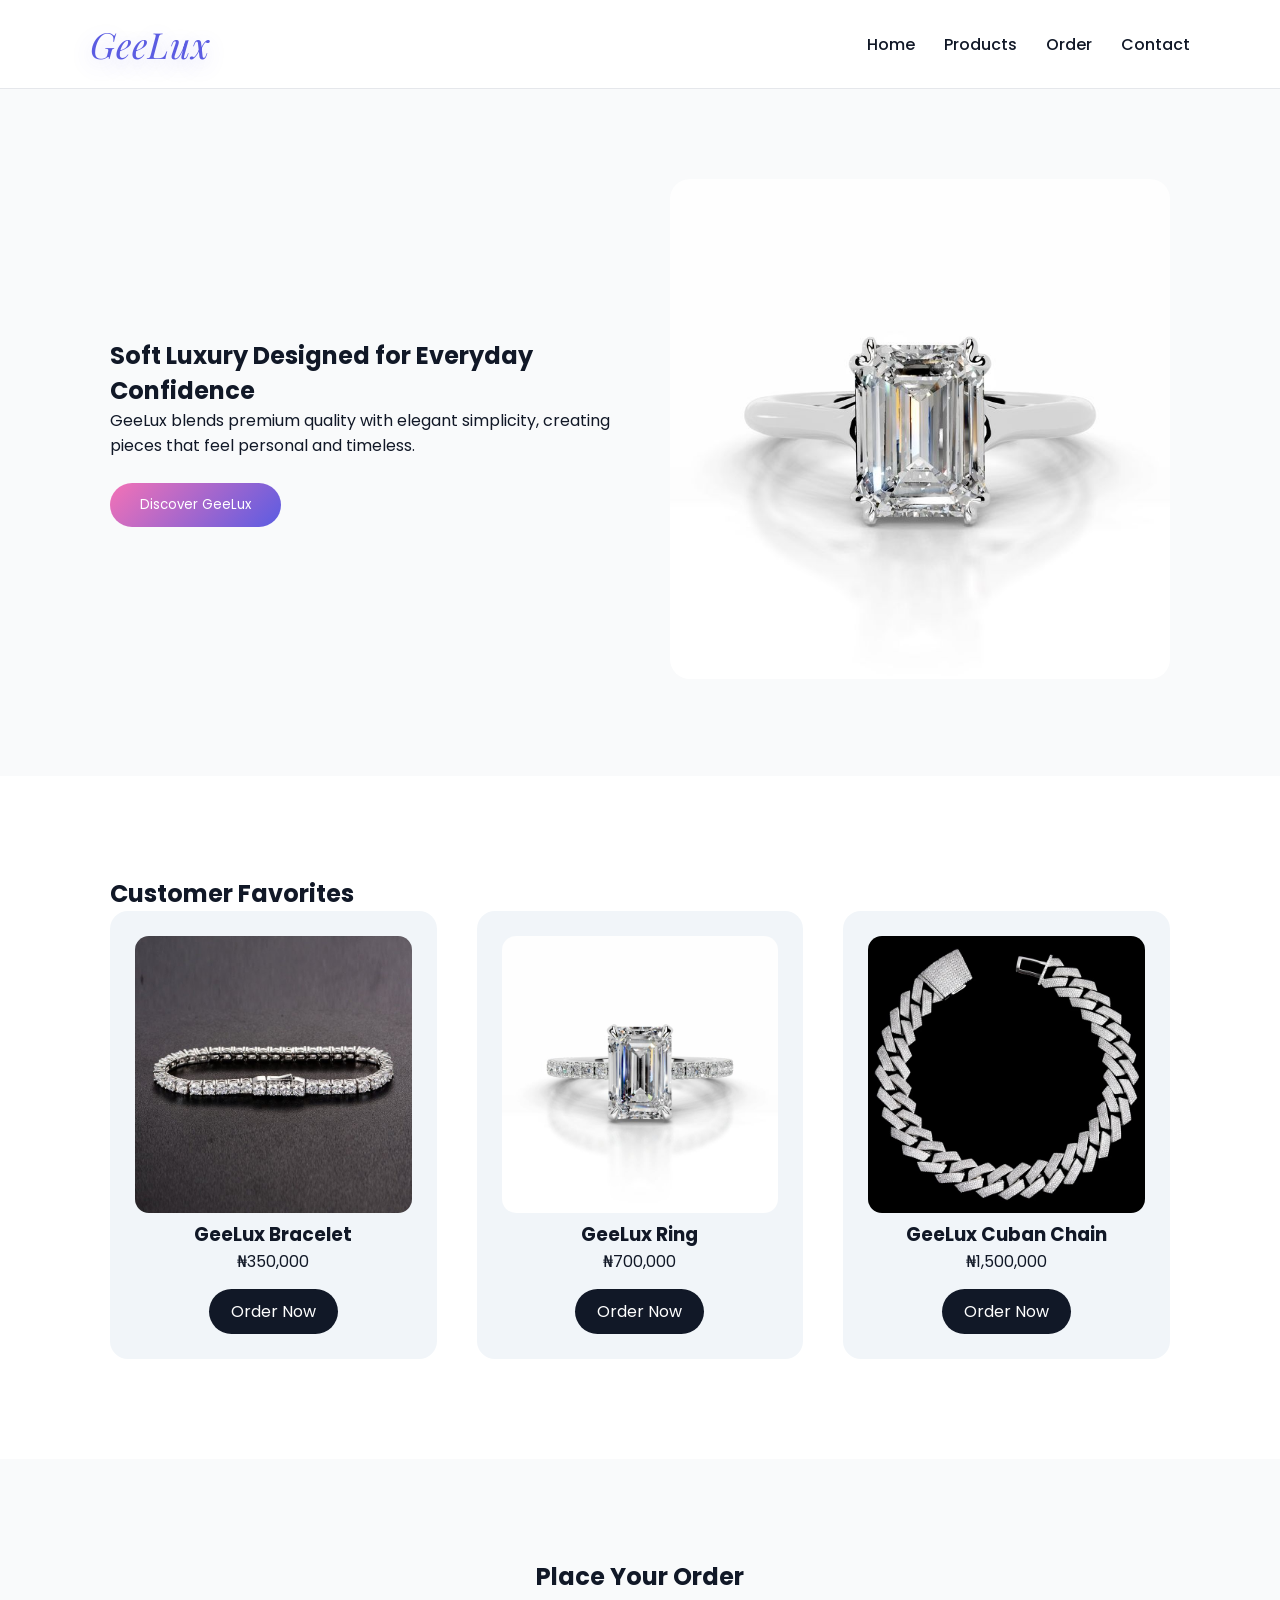
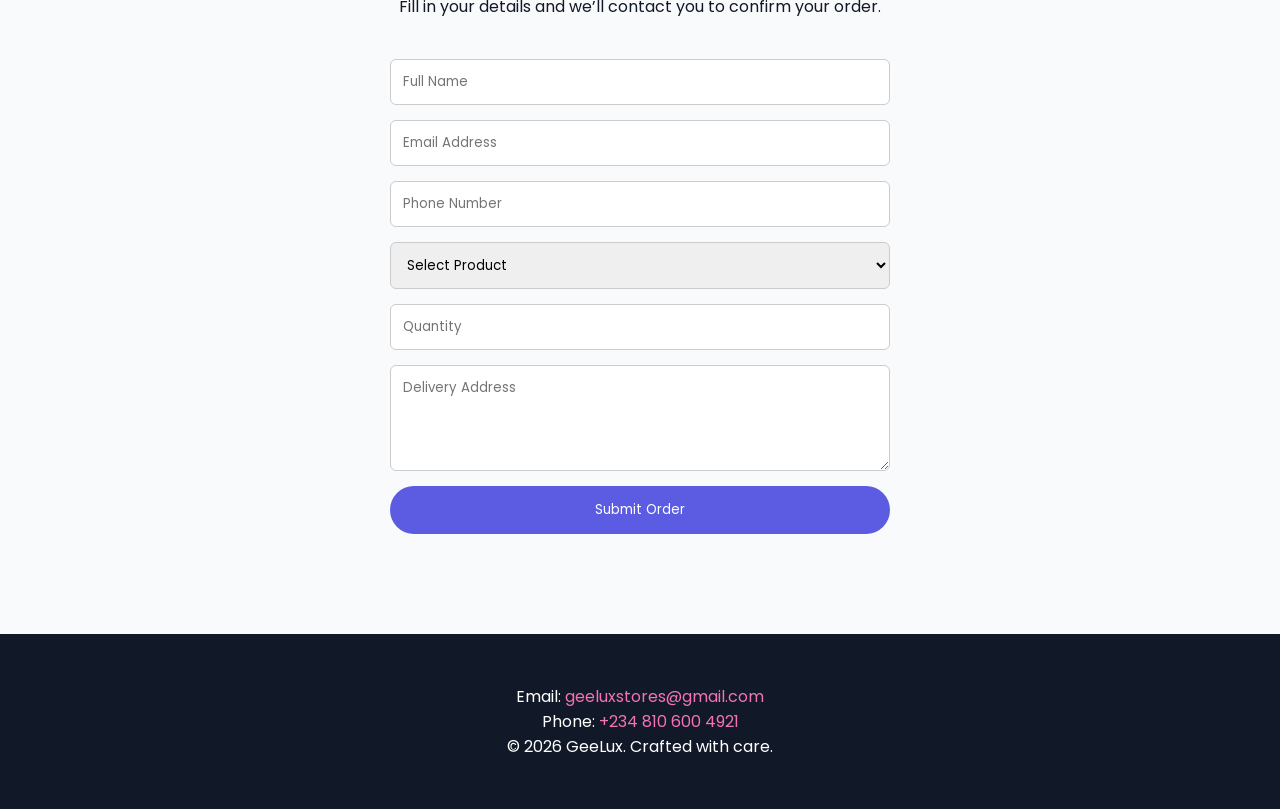
==== index.html @ fb41565d "Replace old AleLux project with updated GeeLux code" ====
<!DOCTYPE html>
<html lang="en">
<head>
    <meta charset="UTF-8">
    <title>GeeLux | Elevate Your Style</title>

    <!-- External CSS -->
    <link rel="stylesheet" href="style.css">

    <!-- Google Fonts -->
    <link href="https://fonts.googleapis.com/css2?family=Playfair+Display:ital@1&family=Poppins:wght@300;400;500;600&display=swap" rel="stylesheet">
</head>

<body>

<!-- HEADER -->
<header>
    <div class="container header-flex">
        <div class="logo">GeeLux</div>
        <nav>
            <a href="home.html">Home</a>
            <a href="product.html">Products</a>
            <a href="order.html">Order</a>
            <a href="contact.html">Contact</a>
        </nav>
    </div>
</header>

<!-- home SECTION -->
<section class="home" id="home">
    <div class="container home-grid">
        <div class="home-text">
            <h1>Soft Luxury Designed for Everyday Confidence</h1>
            <p>
                GeeLux blends premium quality with elegant simplicity,
                creating pieces that feel personal and timeless.
            </p>
            <button onclick="location.href='#products'">Discover GeeLux</button>
        </div>

        <div class="home-image">
            <img src="images/Ri.jpg" alt="GeeLux home Image">
        </div>
    </div>
</section>

<!-- PRODUCTS SECTION -->
<section class="products" id="products">
    <div class="container">
        <h2>Customer Favorites</h2>

        <div class="product-grid">

            <div class="card">
                <img src="images/Bracelet.jpg" alt="GeeLux Bracelet">
                <h3>GeeLux Bracelet</h3>
                <p class="price">₦350,000</p>
                <a href="#order" class="order-btn">Order Now</a>
            </div>

            <div class="card">
                <img src="images/Ring.jpg" alt="GeeLux Ring">
                <h3>GeeLux Ring</h3>
                <p class="price">₦700,000</p>
                <a href="#order" class="order-btn">Order Now</a>
            </div>

            <div class="card">
                <img src="images/Cuban Chain.jpg" alt="GeeLux Cuban Chain">
                <h3>GeeLux Cuban Chain</h3>
                <p class="price">₦1,500,000</p>
                <a href="#order" class="order-btn">Order Now</a>
            </div>

        </div>
    </div>
</section>

<!-- ORDER SECTION -->
<section class="order" id="order">
    <div class="container">
        <h2>Place Your Order</h2>
        <p>Fill in your details and we’ll contact you to confirm your order.</p>

        <form class="order-form">
            <input type="text" placeholder="Full Name" required>
            <input type="email" placeholder="Email Address" required>
            <input type="tel" placeholder="Phone Number" required>

            <select required>
                <option value="">Select Product</option>
                <option>GeeLux Bracelet – ₦350,000</option>
                <option>GeeLux Ring – ₦700,000</option>
                <option>GeeLux Cuban Chain – ₦1,500,000</option>
            </select>

            <input type="number" placeholder="Quantity" min="1" required>

            <textarea placeholder="Delivery Address" rows="4" required></textarea>

            <button type="submit">Submit Order</button>
        </form>
    </div>
</section>


<!-- FOOTER -->
<footer id="contact">
    <div class="container">
        <p>Email: <a href="mailto:geeluxstores@gmail.com">geeluxstores@gmail.com</a></p>
        <p>Phone: <a href="tel:+2348034377920">+234 810 600 4921</a></p>
        <p>&copy; 2026 GeeLux. Crafted with care.</p>
    </div>
</footer>

</body>
</html>
---- style.css ----
* {
    margin: 0;
    padding: 0;
    box-sizing: border-box;
    font-family: 'Poppins', sans-serif;
}

html {
    scroll-behavior: smooth;
}

body {
    background: #f9fafb;
    color: #111827;
}

/* CONTAINER */
.container {
    max-width: 1100px;
    margin: auto;
    padding: 0 20px;
}

/* HEADER */
header {
    background: #ffffff;
    border-bottom: 1px solid #e5e7eb;
    position: sticky;
    top: 0;
    z-index: 10;
}

.header-flex {
    display: flex;
    justify-content: space-between;
    align-items: center;
    padding: 20px 0;
}

/* LOGO */
.logo {
    font-family: 'Playfair Display', serif;
    font-style: italic;
    font-size: 36px;
    color: #5b5ce2;
    letter-spacing: 1px;
    text-shadow: 0 6px 20px rgba(91, 92, 226, 0.25);
    transition: transform 0.3s ease;
}

.logo:hover {
    transform: translateY(-2px);
}

/* NAV */
nav a {
    margin-left: 25px;
    text-decoration: none;
    color: #111827;
    font-weight: 500;
    position: relative;
    padding-bottom: 6px;
}

nav a::after {
    content: "";
    position: absolute;
    left: 0;
    bottom: 0;
    width: 0%;
    height: 2px;
    background: #5b5ce2;
    transition: width 0.3s ease;
}

nav a:hover::after {
    width: 100%;
}

/* home / HOME SECTION */
.home {
    padding: 90px 0;
    animation: fadeUp 0.9s ease forwards;
    transition: background 0.6s ease;
}

.home:hover {
    background: linear-gradient(
        135deg,
        rgba(91, 92, 226, 0.08),
        rgba(244, 114, 182, 0.08)
    );
}

.home-grid {
    display: grid;
    grid-template-columns: 1fr 1fr;
    gap: 60px;
    align-items: center;
}

.home img {
    width: 100%;
    border-radius: 20px;
}

/* DISCOVER BUTTON */
.home button {
    margin-top: 25px;
    padding: 12px 30px;
    border: none;
    border-radius: 30px;
    background: linear-gradient(135deg, #f472b6, #5b5ce2);
    color: #ffffff;
    cursor: pointer;
    transition: transform 0.3s ease, box-shadow 0.3s ease, background 0.4s ease;
}

.home button:hover {
    transform: translateY(-6px) scale(1.02);
    box-shadow: 0 25px 45px rgba(91, 92, 226, 0.45);
    background: linear-gradient(135deg, #5b5ce2, #f472b6);
}

/* PRODUCTS */
.products{
    padding: 100px 0;
    background: #ffffff;
}

.product-grid {
    display: grid;
    grid-template-columns: repeat(3, 1fr);
    gap: 40px;
}

.card {
    background: #f1f5f9;
    padding: 25px;
    border-radius: 18px;
    text-align: center;
    transition: transform 0.35s ease, box-shadow 0.35s ease;
}

.card:hover {
    transform: translateY(-8px);
    box-shadow: 0 25px 50px rgba(0,0,0,0.12);
}

.card img {
    width: 100%;
    border-radius: 14px;
}

/* ORDER BUTTON (PRODUCTS) */
.order-btn {
    display: inline-block;
    margin-top: 15px;
    padding: 10px 22px;
    background: #111827;
    color: #ffffff;
    border-radius: 25px;
    text-decoration: none;
    transition: background 0.3s ease, transform 0.3s ease;
}

.order-btn:hover {
    background: #5b5ce2;
    transform: translateY(-3px);
}

/* ORDER SECTION */
.order {
    padding: 100px 0;
    background: #f9fafb;
    text-align: center;
    transition: background 0.6s ease;
}

.order:hover {
    background: #eef2ff;
}

.order-form {
    max-width: 500px;
    margin: 40px auto 0;
    display: flex;
    flex-direction: column;
    gap: 15px;
}

.order-form input,
.order-form select,
.order-form textarea {
    padding: 12px;
    border-radius: 6px;
    border: 1px solid #ccc;
}

/* SUBMIT ORDER BUTTON */
.order-form button {
    background: #5b5ce2;
    color: #fff;
    border: none;
    padding: 14px;
    border-radius: 30px;
    cursor: pointer;
    transition: transform 0.3s ease, box-shadow 0.3s ease, background 0.4s ease;
}

.order-form button:hover {
    background: linear-gradient(135deg, #f472b6, #5b5ce2);
    transform: translateY(-5px);
    box-shadow: 0 20px 40px rgba(244, 114, 182, 0.45);
}



/* FOOTER */
footer {
    background: #111827;
    color: #ffffff;
    padding: 50px 0;
    text-align: center;
}

footer a {
    color: #f472b6;
    text-decoration: none;
}

/* ANIMATION */
@keyframes fadeUp {
    from {
        opacity: 0;
        transform: translateY(30px);
    }
    to {
        opacity: 1;
        transform: translateY(0);
    }
}

/* ABOUT SECTION - Image & Text Side by Side */
.about-section {
    display: flex;
    align-items: center;
    justify-content: space-between;
    gap: 40px;

    padding: 80px 8%;
    background-color: #f5f7ff; /* subtle background for distinction */
    color: #0f172a;
}

.about-content {
    flex: 1;
}

.about-content h2 {
    font-size: 2.5rem;
    margin-bottom: 20px;
}

.about-content p {
    font-size: 1.05rem;
    line-height: 1.8;
    margin-bottom: 20px;
}

.about-content ul {
    padding-left: 20px;
}

.about-content li {
    margin-bottom: 10px;
}

.about-image {
    flex: 1;
    max-width: 450px;
}

.about-image img {
    width: 100%;
    height: auto;
    object-fit: cover;
    border-radius: 12px;
    box-shadow: 0 20px 40px rgba(0, 0, 0, 0.25);
}

/* Responsive for mobile */
@media (max-width: 900px) {
    .about-section {
        flex-direction: column;
        text-align: center;
        padding: 40px 4%;
    }

    .about-image {
        max-width: 100%;
        margin-bottom: 30px;
    }
}
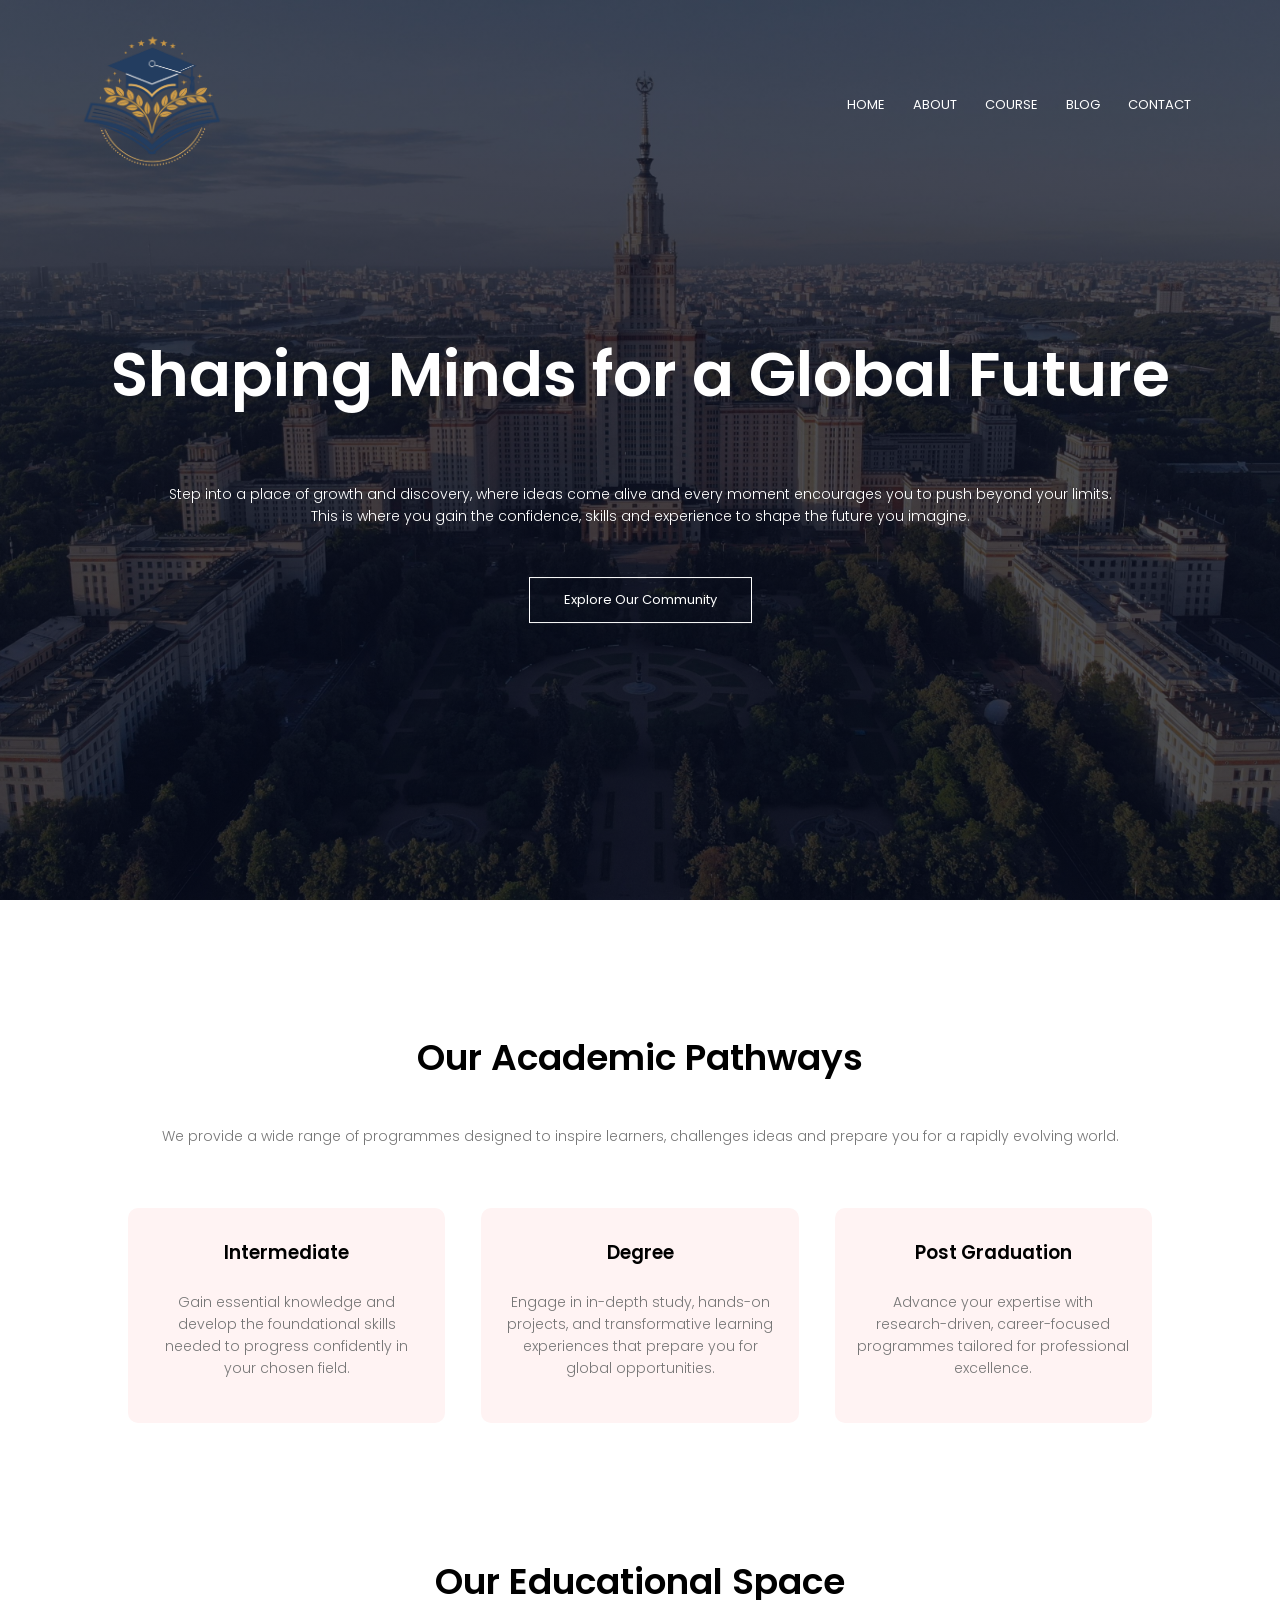
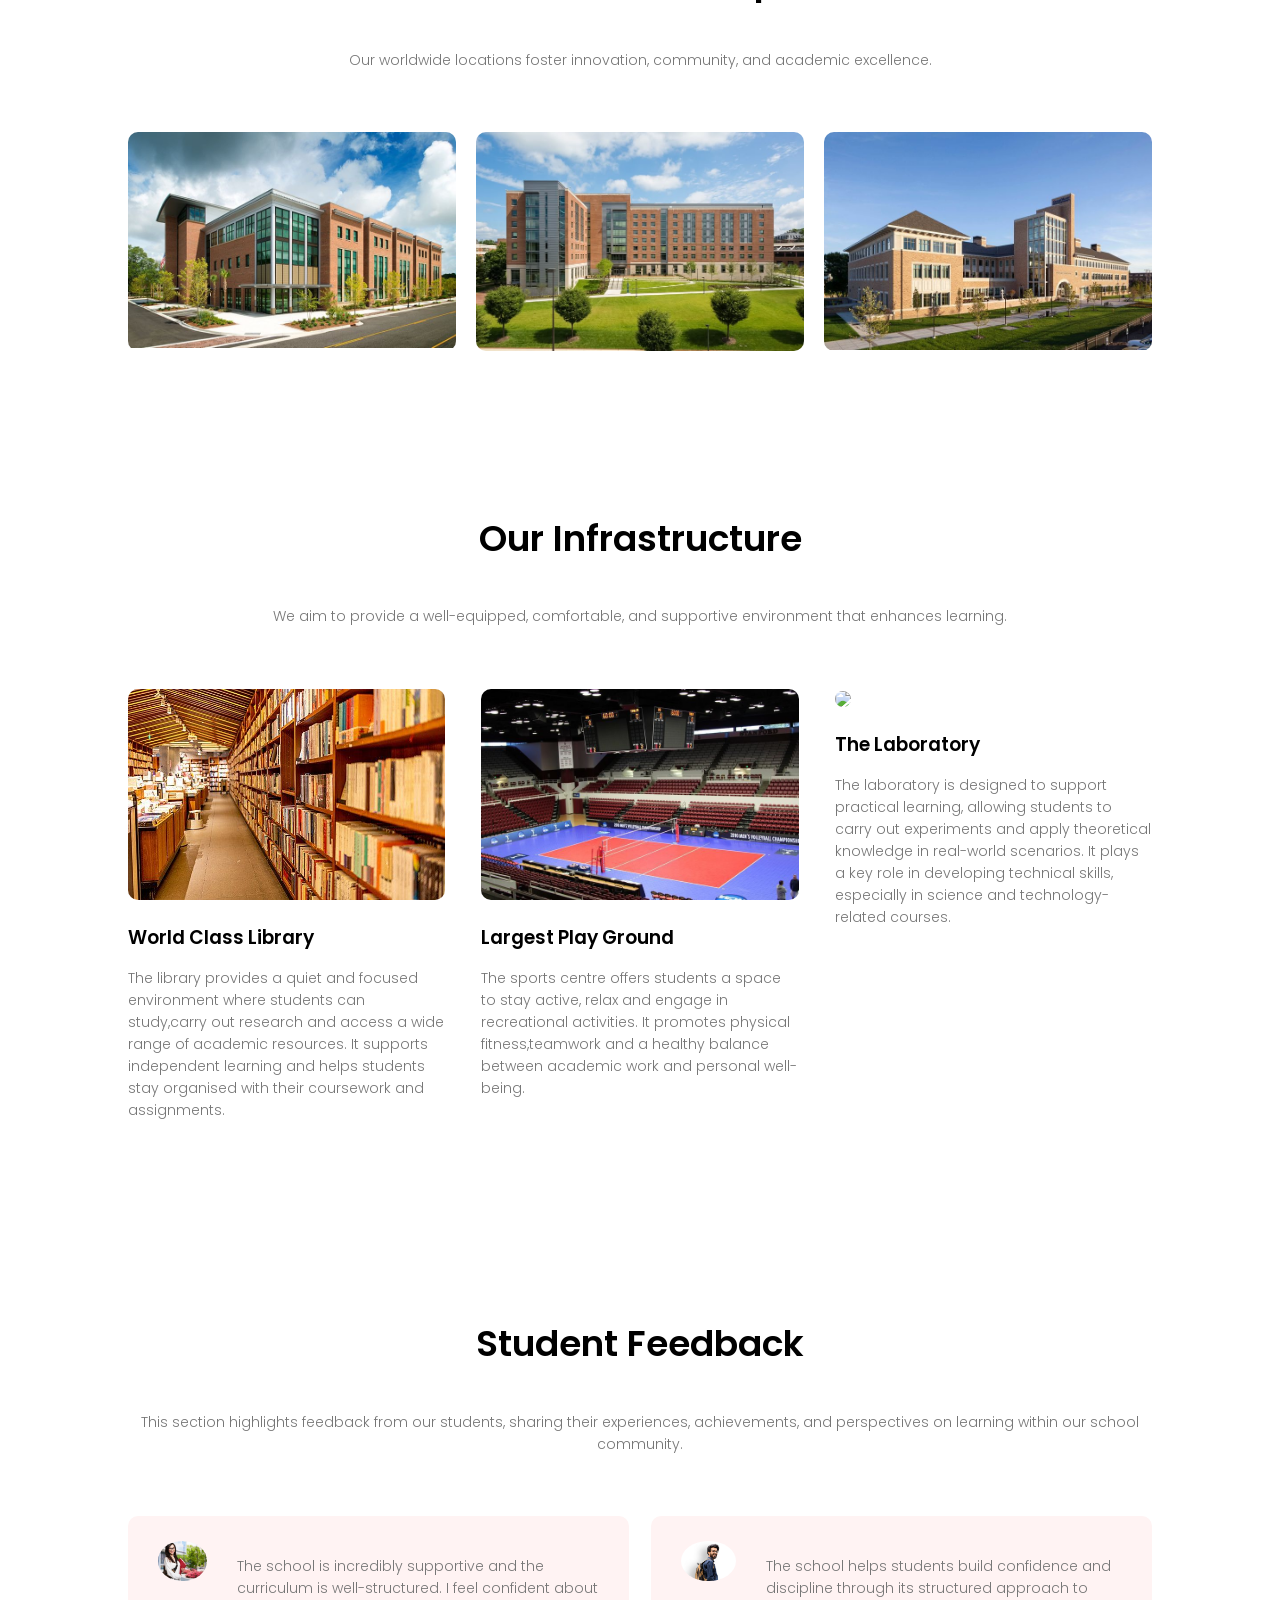
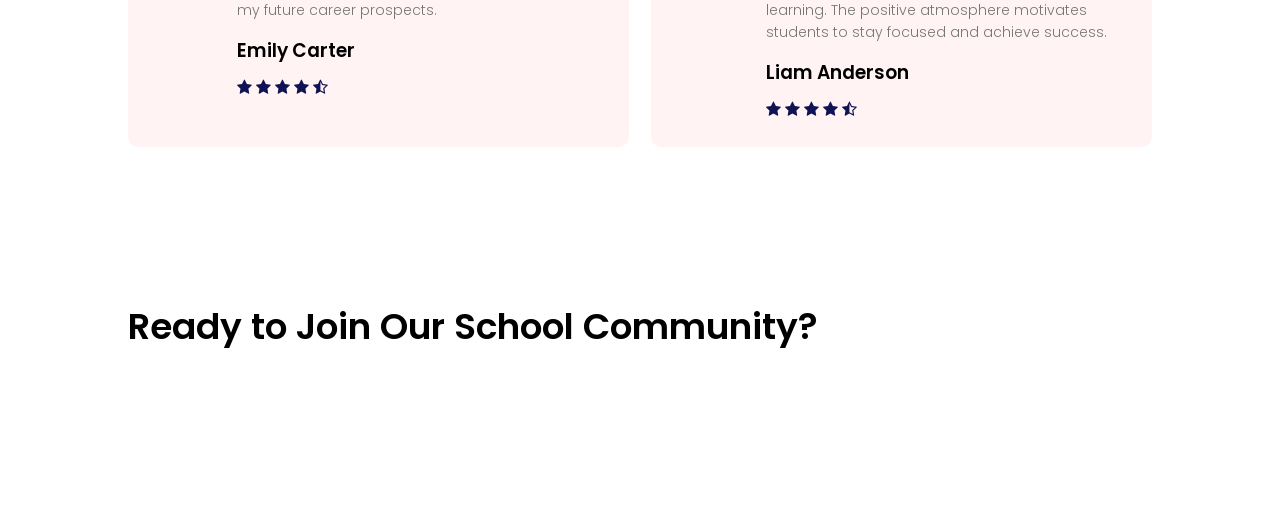
==== commit c501ab7b: "Initial commit" ====
--- a/index.html
+++ b/index.html
@@ -2,116 +2,199 @@
 <html lang="en">
 <head>
     <meta charset="UTF-8">
-    <title>GeeLux | Elevate Your Style</title>
-
-    <!-- External CSS -->
-    <link rel="stylesheet" href="style.css">
-
-    <!-- Google Fonts -->
-    <link href="https://fonts.googleapis.com/css2?family=Playfair+Display:ital@1&family=Poppins:wght@300;400;500;600&display=swap" rel="stylesheet">
+    <meta name="viewport" content="width=device-width, initial-scale=1.0">
+    <title>University Website Design - Easy Tutorials</title>
+    <link rel= "stylesheet" a href="style.css">
+    <link rel="preconnect" href="https://fonts.googleapis.com">
+<link rel="preconnect" href="https://fonts.gstatic.com" crossorigin>
+<link href="https://fonts.googleapis.com/css2?family=Poppins:wght@100;200;300;400;600;700&display=swap" rel="stylesheet">
+<link rel="stylesheet" href="https://stackpath.bootstrapcdn.com/font-awesome/4.7.0/css/font-awesome.min.css">
 </head>
-
 <body>
-
-<!-- HEADER -->
-<header>
-    <div class="container header-flex">
-        <div class="logo">GeeLux</div>
+    <section class="header">
         <nav>
-            <a href="home.html">Home</a>
-            <a href="product.html">Products</a>
-            <a href="order.html">Order</a>
-            <a href="contact.html">Contact</a>
+            <a href="index.html"><img src="images/logo.png.png"></a>
+            <div class="nav-links" id="navLinks">
+                <i class="fa fa-times" onclick="hideMenu()"></i>
+
+                <ul>
+                    <li><a href="">HOME</a></li>
+                    <li><a href="">ABOUT</a></li>
+                    <li><a href="">COURSE</a></li>
+                    <li><a href="">BLOG</a></li>
+                    <li><a href="">CONTACT</a></li>
+                </ul>
+            </div>
+            <i class="fa fa-bars" onclick="showMenu()"></i>
         </nav>
+
+
+    <div class="text-box">
+        <h1>Shaping Minds for a Global Future</h1>
+        <p>Step into a place of growth and discovery, where ideas come alive and every moment encourages you to push beyond your limits.<br>This is where you gain the confidence, skills and experience to shape the future you imagine.
+        </p>
+        <a href="" class="hero-btn">Explore Our Community</a>
     </div>
-</header>
-
-<!-- home SECTION -->
-<section class="home" id="home">
-    <div class="container home-grid">
-        <div class="home-text">
-            <h1>Soft Luxury Designed for Everyday Confidence</h1>
-            <p>
-                GeeLux blends premium quality with elegant simplicity,
-                creating pieces that feel personal and timeless.
-            </p>
-            <button onclick="location.href='#products'">Discover GeeLux</button>
-        </div>
-
-        <div class="home-image">
-            <img src="images/Ri.jpg" alt="GeeLux home Image">
-        </div>
-    </div>
+        
+    </section>
+    <!------ Course ------->
+
+    <section class="course">
+        <h1>Our Academic Pathways</h1>
+        <p>We provide a wide range of programmes designed to inspire learners, challenges ideas and prepare you for a rapidly evolving world.</p>
+        
+        <div class="row">
+            <div class="course-col">
+                <h3>Intermediate</h3>
+                <p>Gain essential knowledge and develop the foundational skills needed to progress confidently in your chosen field.</p>
+            </div>
+            <div class="course-col">
+                <h3>Degree</h3>
+                <p>Engage in in-depth study, hands-on projects, and transformative learning experiences that prepare you for global opportunities.</p>
+            </div>
+            <div class="course-col">
+                <h3>Post Graduation</h3>
+                <p>Advance your expertise with research-driven, career-focused programmes tailored for professional excellence.</p>
+            </div>
+        </div>
+
+    </section>
+
+    <!----- institute ----->
+
+    <section class="institute">
+        <h1>Our Educational Space</h1>
+        <p>Our worldwide locations foster innovation, community, and academic excellence.</p>
+
+        <div class="row">
+            <div class="institute-col">
+               <img src="images/canada.png.jpg">
+               <div class="layer">
+                   <h3>CANADA</h3>
+               </div>
+            </div>
+            <div class="institute-col">
+               <img src="images/austrillia.png.jpg">
+               <div class="layer">
+                   <h3>AUSTRALLIA</h3>
+               </div>
+            </div>
+            <div class="institute-col">
+               <img src="images/poland.png.jpg">
+               <div class="layer">
+                   <h3>POLAND</h3>
+               </div>
+            </div>
+        </div>
+
+    </section>
+
+    <!---- Infrastructures -------->
+
+    <section class="infrastructures">
+        <h1>Our Infrastructure</h1>
+        <p>We aim to provide a well-equipped, comfortable, and supportive environment that enhances learning.</p>
+        
+        <div class="row">
+            <div class="infrastructures-col">
+                <img src="images/library.png.jpg">
+                <h3>World Class Library</h3>
+                <p>The library provides a quiet and focused environment where students can study,carry out research and access a wide range of academic resources. It supports independent learning and helps students stay organised with their coursework and assignments.</p>
+            </div>
+            <div class="infrastructures-col">
+                <img src="images/sport.png.jpg">
+                <h3>Largest Play Ground</h3>
+                <p>The sports centre offers students a space to stay active, relax and engage in recreational activities. It promotes physical fitness,teamwork and a healthy balance between academic work and personal well-being.</p>
+            </div>
+            <div class="infrastructures-col">
+                <img src="images/laboratory.png.jpg">
+                <h3>The Laboratory</h3>
+                <p>The laboratory is designed to support practical learning, allowing students to carry out experiments and apply theoretical knowledge in real-world scenarios. It plays a key role in developing technical skills, especially in science and technology-related courses.</p>
+            </div>
+        </div>
+
+
+
+    </section>
+
+<!------ testimonials ------>
+
+<section class="testimonials">
+    <h1>Student Feedback</h1>
+<p>
+This section highlights feedback from our students, sharing their experiences, achievements, and perspectives on learning within our school community.
+</p>
+
+     <div class="row">
+        <div class="testimonials-col">
+            <img src="images/user2.jpg">
+            <div>
+                <p>The school is incredibly supportive and the curriculum is well-structured. I feel confident about my future career prospects.</p>
+                <h3>Emily Carter</h3>
+                <i class="fa fa-star"></i>
+                <i class="fa fa-star"></i>
+                <i class="fa fa-star"></i>
+                <i class="fa fa-star"></i>
+                <i class="fa fa-star-half-o"></i>
+            </div>
+        </div>
+        <div class="testimonials-col">
+            <img src="images/user1.jpg">
+            <div>
+                <p>The school helps students build confidence and discipline through its structured approach to learning. The positive atmosphere motivates students to stay focused and achieve success.</p>
+                <h3>Liam Anderson</h3>
+                <i class="fa fa-star"></i>
+                <i class="fa fa-star"></i>
+                <i class="fa fa-star"></i>
+                <i class="fa fa-star"></i>
+                <i class="fa fa-star-half-o"></i>
+            </div>
+        </div>
+     </div>
+
+
+
 </section>
 
-<!-- PRODUCTS SECTION -->
-<section class="products" id="products">
-    <div class="container">
-        <h2>Customer Favorites</h2>
-
-        <div class="product-grid">
-
-            <div class="card">
-                <img src="images/Bracelet.jpg" alt="GeeLux Bracelet">
-                <h3>GeeLux Bracelet</h3>
-                <p class="price">₦350,000</p>
-                <a href="#order" class="order-btn">Order Now</a>
-            </div>
-
-            <div class="card">
-                <img src="images/Ring.jpg" alt="GeeLux Ring">
-                <h3>GeeLux Ring</h3>
-                <p class="price">₦700,000</p>
-                <a href="#order" class="order-btn">Order Now</a>
-            </div>
-
-            <div class="card">
-                <img src="images/Cuban Chain.jpg" alt="GeeLux Cuban Chain">
-                <h3>GeeLux Cuban Chain</h3>
-                <p class="price">₦1,500,000</p>
-                <a href="#order" class="order-btn">Order Now</a>
-            </div>
-
-        </div>
-    </div>
+<!--- Call To Action ---->
+
+<section class="cta">
+    <h1>Ready to Join Our School Community?</h1>
+    <a href="" class="hero-btn">Apply Now</a>
 </section>
 
-<!-- ORDER SECTION -->
-<section class="order" id="order">
-    <div class="container">
-        <h2>Place Your Order</h2>
-        <p>Fill in your details and we’ll contact you to confirm your order.</p>
-
-        <form class="order-form">
-            <input type="text" placeholder="Full Name" required>
-            <input type="email" placeholder="Email Address" required>
-            <input type="tel" placeholder="Phone Number" required>
-
-            <select required>
-                <option value="">Select Product</option>
-                <option>GeeLux Bracelet – ₦350,000</option>
-                <option>GeeLux Ring – ₦700,000</option>
-                <option>GeeLux Cuban Chain – ₦1,500,000</option>
-            </select>
-
-            <input type="number" placeholder="Quantity" min="1" required>
-
-            <textarea placeholder="Delivery Address" rows="4" required></textarea>
-
-            <button type="submit">Submit Order</button>
-        </form>
-    </div>
-</section>
-
-
-<!-- FOOTER -->
-<footer id="contact">
-    <div class="container">
-        <p>Email: <a href="mailto:geeluxstores@gmail.com">geeluxstores@gmail.com</a></p>
-        <p>Phone: <a href="tel:+2348034377920">+234 810 600 4921</a></p>
-        <p>&copy; 2026 GeeLux. Crafted with care.</p>
-    </div>
-</footer>
+
+
+
+
+
+
+
+
+
+
+
+
+
+
+
+
+
+    <!-------JavaScript for Toggle Menu------->
+    <script>
+
+        var navLinks = document.getElementById("navLinks");
+        function showMenu(){
+            navLinks.style.right = "0";
+        }
+        function hideMenu(){
+            navLinks.style.right = "-200px";
+        }
+
+
+    </script>
+
+
 
 </body>
-</html>
+</html> 
--- a/style.css
+++ b/style.css
@@ -1,304 +1,313 @@
-* {
+body{
     margin: 0;
     padding: 0;
-    box-sizing: border-box;
-    font-family: 'Poppins', sans-serif;
-}
-
-html {
-    scroll-behavior: smooth;
-}
-
-body {
-    background: #f9fafb;
-    color: #111827;
-}
-
-/* CONTAINER */
-.container {
-    max-width: 1100px;
-    margin: auto;
-    padding: 0 20px;
-}
-
-/* HEADER */
-header {
-    background: #ffffff;
-    border-bottom: 1px solid #e5e7eb;
-    position: sticky;
-    top: 0;
-    z-index: 10;
-}
-
-.header-flex {
+    font-family: "Poppins", sans-serif;
+}
+.header{
+    min-height: 100vh;
+    width: 100%;
+    background-image: linear-gradient(rgba(4,9,30,0.7),rgba(4,9,30,0.7)),url('images/banner.png.jpg');
+    background-position: center;
+    background-size: cover;
+    position: relative;
+}
+nav{
+    display: flex;
+    padding: 2% 6%;
+    justify-content: space-between;
+    align-items: center;
+}
+nav img{
+    width: 150px;
+}
+.nav-links{
+    flex: 1;
+    text-align: right;
+}
+.nav-links ul li{
+    list-style: none;
+    display: inline-block;
+    padding: 8px 12px;
+    position: relative;
+}
+.nav-links ul li a{
+    color: #fff;
+    text-decoration: none;
+    font-size: 13px;
+}
+.nav-links ul li::after{
+    content: '';
+    width: 0%;
+    height: 2px;
+    background: #f44336;
+    display: block;
+    margin: auto;
+    transition: 0.5s;
+}
+.nav-links ul li:hover::after{
+    width: 100%
+}
+.text-box{
+    width: 90%;
+    color: #fff;
+    position: absolute;
+    top: 50%;
+    left: 50%;
+    transform: translate(-50%,-50%);
+    text-align: center;
+}
+.text-box h1{
+    font-size: 62px;
+}
+.text-box p{
+    margin: 10px 0 40px;
+    font-size: 14px;
+    color: #fff;
+}
+.hero-btn{
+    display: inline-block;
+    text-decoration: none;
+    color: #fff;
+    border: 1px solid #fff;
+    padding: 12px 34px;
+    font-size: 13px;
+    background: transparent;
+    position: relative;
+    cursor: pointer;
+}
+.hero-btn:hover{
+    border: 1px solid #f44336;
+    background: #f44336;
+    transition: 1s;
+}
+
+nav .fa{
+    display: none;
+}
+
+@media(max-width: 700px){
+     .text-box h1{
+         font-size: 20px;
+     }
+     .nav-links ul li{
+        display: block;
+     }
+     .nav-links{
+        position: absolute;
+        background: #f44336;
+        height: 100vh;
+        width: 200px;
+        top: 0;
+        right: -200px;
+        text-align: left;
+        z-index: 2;
+        transition: 1s;
+     }
+     nav .fa{
+        display: block;
+        color: #fff;
+        margin: 10px;
+        font-size: 22px;
+        cursor: pointer;
+     } 
+     .nav-links ul{
+        padding: 30px;
+     }    
+}
+
+/*------ course ------*/
+
+.course{
+    width: 80%;
+    margin: auto;
+    text-align: center;
+    padding-top: 100px;
+}
+h1{
+    font-size: 36px;
+    font-weight: 600;
+}
+
+p{
+    color: #777;
+    font-size: 14px;
+    font-weight: 300;
+    line-height: 22px;
+    padding: 10px;
+}
+
+.row{
+    margin-top: 5%;
     display: flex;
     justify-content: space-between;
-    align-items: center;
-    padding: 20px 0;
-}
-
-/* LOGO */
-.logo {
-    font-family: 'Playfair Display', serif;
-    font-style: italic;
-    font-size: 36px;
-    color: #5b5ce2;
-    letter-spacing: 1px;
-    text-shadow: 0 6px 20px rgba(91, 92, 226, 0.25);
-    transition: transform 0.3s ease;
-}
-
-.logo:hover {
-    transform: translateY(-2px);
-}
-
-/* NAV */
-nav a {
-    margin-left: 25px;
-    text-decoration: none;
-    color: #111827;
+}
+.course-col{
+    flex-basis: 31%;
+    background: #fff3f3;
+    border-radius: 10px;
+    margin-bottom: 5%;
+    padding: 20px 12px;
+    box-sizing: border-box;
+    transition: 0.5s;
+}
+h3{
+    text-align: center;
+    font-weight: 600;
+    margin: 10px 0;
+
+}
+.course-col:hover{
+    box-shadow: 0 0 20px 0px rgba(0,0,0,0.2);
+}
+@media(max-width: 700px){
+    .row{
+        flex-direction: column;
+    }
+}
+
+/*------- institute ----*/
+
+.institute{
+    width: 80%;
+    margin: auto;
+    text-align: center;
+    padding-top: 50px;
+}
+.institute-col{
+    flex-basis: 32%;
+    border-radius: 10px;
+    margin-bottom: 30px;
+    position: relative;
+    overflow: hidden;
+}
+.institute-col img{
+    width: 100%;
+    display: block;
+}
+.layer{
+    background: transparent;
+    height: 100%;
+    width: 100%;
+    position: absolute;
+    top: 0;
+    left: 0;
+    transition: 0.5s;
+}
+.layer:hover{
+    background: rgba(188, 43, 43, 0.763);
+}
+.layer h3{
+    width: 100%;
     font-weight: 500;
-    position: relative;
-    padding-bottom: 6px;
-}
-
-nav a::after {
-    content: "";
+    color: #fff;
+    font-size: 26px;
+    bottom: 0;
+    left: 50%;
+    transform: translateX(-50%);
     position: absolute;
-    left: 0;
-    bottom: 0;
-    width: 0%;
-    height: 2px;
-    background: #5b5ce2;
-    transition: width 0.3s ease;
-}
-
-nav a:hover::after {
-    width: 100%;
-}
-
-/* home / HOME SECTION */
-.home {
-    padding: 90px 0;
-    animation: fadeUp 0.9s ease forwards;
-    transition: background 0.6s ease;
-}
-
-.home:hover {
-    background: linear-gradient(
-        135deg,
-        rgba(91, 92, 226, 0.08),
-        rgba(244, 114, 182, 0.08)
-    );
-}
-
-.home-grid {
-    display: grid;
-    grid-template-columns: 1fr 1fr;
-    gap: 60px;
-    align-items: center;
-}
-
-.home img {
-    width: 100%;
-    border-radius: 20px;
-}
-
-/* DISCOVER BUTTON */
-.home button {
-    margin-top: 25px;
-    padding: 12px 30px;
-    border: none;
-    border-radius: 30px;
-    background: linear-gradient(135deg, #f472b6, #5b5ce2);
-    color: #ffffff;
+    opacity: 0;
+    transition: 0.5s;
+}
+.layer:hover h3{
+    bottom: 5%;
+    opacity: 1;
+}
+
+/*----- infrastructures -------*/
+
+.infrastructures{
+    width: 80%;
+    margin: auto;
+    text-align: center;
+    padding-top: 100px;
+}
+.infrastructures-col{
+    flex-basis: 31%;
+    border-radius: 10px;
+    margin-bottom: 5%;
+    text-align: left;
+}
+.infrastructures-col img{
+    width: 100%;
+    border-radius: 10px;
+}
+
+.infrastructures-col p{
+    padding: 0;
+}
+.infrastructures-col h3{
+    margin-top: 16px;
+    margin-bottom: 15px;
+    text-align: left;
+}
+/*----- testimonials ----*/
+
+.testimonials{
+    width: 80%;
+    margin: auto;
+    padding-top: 100px;
+    text-align: center;
+}
+.testimonials-col{
+    flex-basis:44%;
+    border-radius: 10px;
+    margin-bottom: 5%;
+    text-align: left;
+    background:#fff3f3;
+    padding: 25px;
     cursor: pointer;
-    transition: transform 0.3s ease, box-shadow 0.3s ease, background 0.4s ease;
-}
-
-.home button:hover {
-    transform: translateY(-6px) scale(1.02);
-    box-shadow: 0 25px 45px rgba(91, 92, 226, 0.45);
-    background: linear-gradient(135deg, #5b5ce2, #f472b6);
-}
-
-/* PRODUCTS */
-.products{
-    padding: 100px 0;
-    background: #ffffff;
-}
-
-.product-grid {
-    display: grid;
-    grid-template-columns: repeat(3, 1fr);
-    gap: 40px;
-}
-
-.card {
-    background: #f1f5f9;
-    padding: 25px;
-    border-radius: 18px;
-    text-align: center;
-    transition: transform 0.35s ease, box-shadow 0.35s ease;
-}
-
-.card:hover {
-    transform: translateY(-8px);
-    box-shadow: 0 25px 50px rgba(0,0,0,0.12);
-}
-
-.card img {
-    width: 100%;
-    border-radius: 14px;
-}
-
-/* ORDER BUTTON (PRODUCTS) */
-.order-btn {
-    display: inline-block;
+    display: flex;
+}
+.testimonials-col img{
+    height: 40px;
+    margin-left: 5px;
+    margin-right: 30px;
+    border-radius: 50%;
+}
+.testimonials-col p{
+    padding: 0;
+}
+.testimonials-col h3{
     margin-top: 15px;
-    padding: 10px 22px;
-    background: #111827;
-    color: #ffffff;
-    border-radius: 25px;
-    text-decoration: none;
-    transition: background 0.3s ease, transform 0.3s ease;
-}
-
-.order-btn:hover {
-    background: #5b5ce2;
-    transform: translateY(-3px);
-}
-
-/* ORDER SECTION */
-.order {
-    padding: 100px 0;
-    background: #f9fafb;
-    text-align: center;
-    transition: background 0.6s ease;
-}
-
-.order:hover {
-    background: #eef2ff;
-}
-
-.order-form {
-    max-width: 500px;
-    margin: 40px auto 0;
-    display: flex;
-    flex-direction: column;
-    gap: 15px;
-}
-
-.order-form input,
-.order-form select,
-.order-form textarea {
-    padding: 12px;
-    border-radius: 6px;
-    border: 1px solid #ccc;
-}
-
-/* SUBMIT ORDER BUTTON */
-.order-form button {
-    background: #5b5ce2;
-    color: #fff;
-    border: none;
-    padding: 14px;
-    border-radius: 30px;
-    cursor: pointer;
-    transition: transform 0.3s ease, box-shadow 0.3s ease, background 0.4s ease;
-}
-
-.order-form button:hover {
-    background: linear-gradient(135deg, #f472b6, #5b5ce2);
-    transform: translateY(-5px);
-    box-shadow: 0 20px 40px rgba(244, 114, 182, 0.45);
-}
-
-
-
-/* FOOTER */
-footer {
-    background: #111827;
-    color: #ffffff;
-    padding: 50px 0;
-    text-align: center;
-}
-
-footer a {
-    color: #f472b6;
-    text-decoration: none;
-}
-
-/* ANIMATION */
-@keyframes fadeUp {
-    from {
-        opacity: 0;
-        transform: translateY(30px);
+    text-align: left;
+} 
+.testimonials-col .fa{
+    color: #0f1353;
+}   
+@media(max-width: 700px){
+    .testimonial-col img{
+    margin-left: 0px;
+    margin-right: 15px;
     }
-    to {
-        opacity: 1;
-        transform: translateY(0);
-    }
-}
-
-/* ABOUT SECTION - Image & Text Side by Side */
-.about-section {
-    display: flex;
-    align-items: center;
-    justify-content: space-between;
-    gap: 40px;
-
-    padding: 80px 8%;
-    background-color: #f5f7ff; /* subtle background for distinction */
-    color: #0f172a;
-}
-
-.about-content {
-    flex: 1;
-}
-
-.about-content h2 {
-    font-size: 2.5rem;
-    margin-bottom: 20px;
-}
-
-.about-content p {
-    font-size: 1.05rem;
-    line-height: 1.8;
-    margin-bottom: 20px;
-}
-
-.about-content ul {
-    padding-left: 20px;
-}
-
-.about-content li {
-    margin-bottom: 10px;
-}
-
-.about-image {
-    flex: 1;
-    max-width: 450px;
-}
-
-.about-image img {
-    width: 100%;
-    height: auto;
-    object-fit: cover;
-    border-radius: 12px;
-    box-shadow: 0 20px 40px rgba(0, 0, 0, 0.25);
-}
-
-/* Responsive for mobile */
-@media (max-width: 900px) {
-    .about-section {
-        flex-direction: column;
-        text-align: center;
-        padding: 40px 4%;
-    }
-
-    .about-image {
-        max-width: 100%;
-        margin-bottom: 30px;
-    }
-}
+}
+
+/*------ call to action ------*/
+.cta{
+    margin: 100px auto;
+    width: 80%;
+    background-image: linear-gradient(rgba(0,0,0,0.7));
+}
+
+    
+    
+
+
+
+
+
+
+
+
+
+
+
+
+
+
+
+
+
+
+
+
+
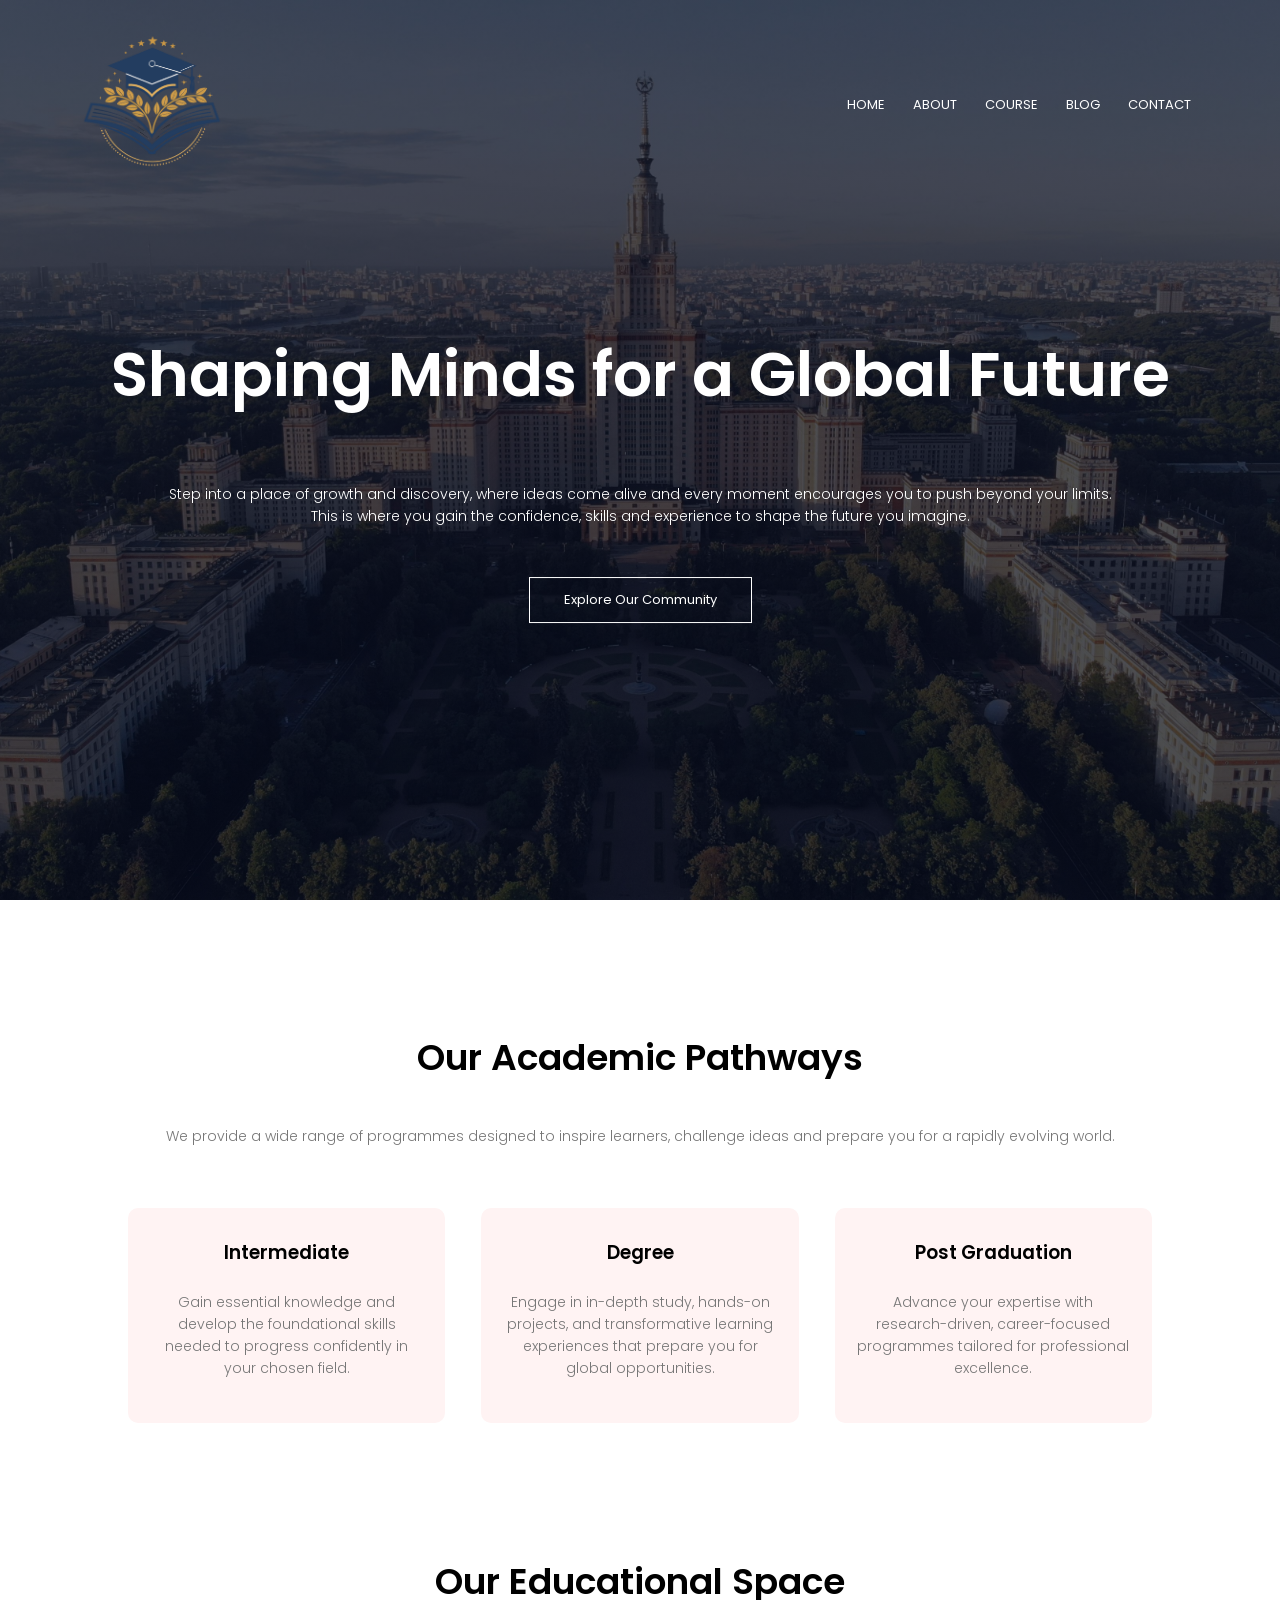
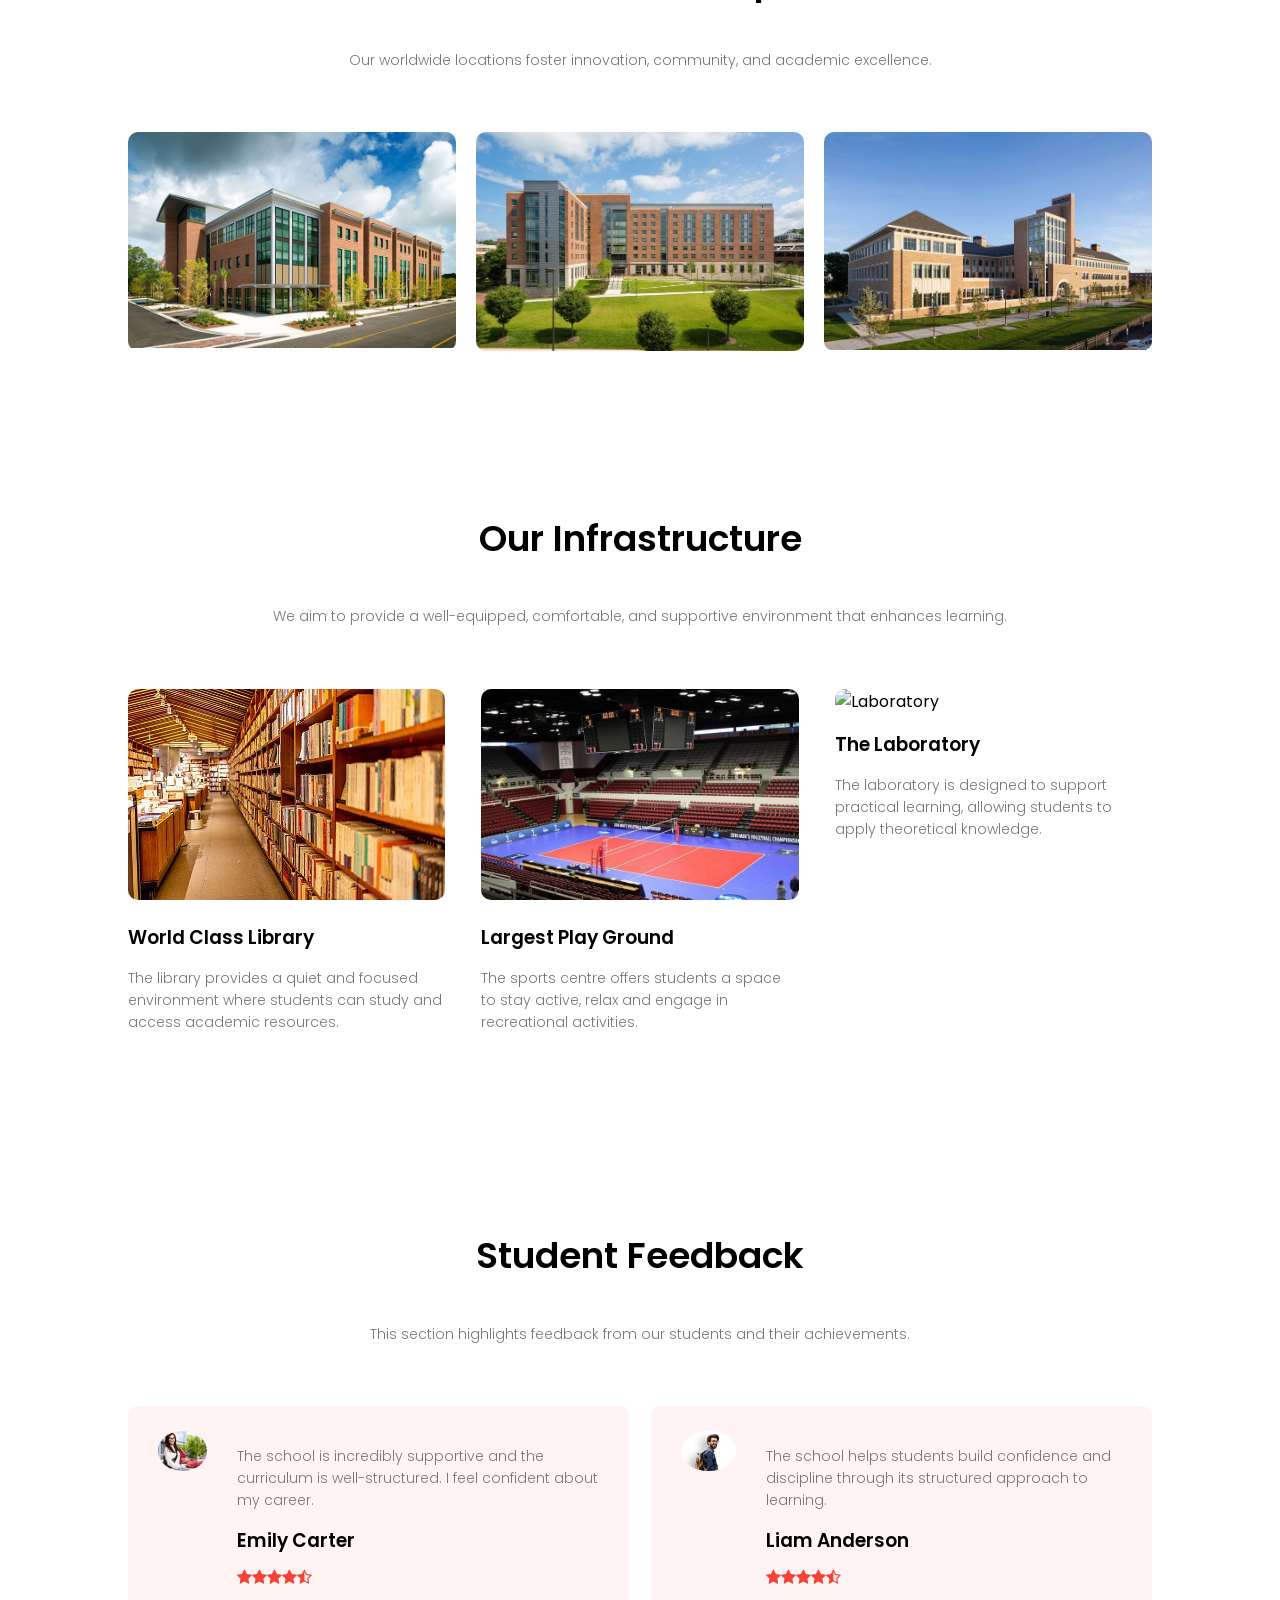
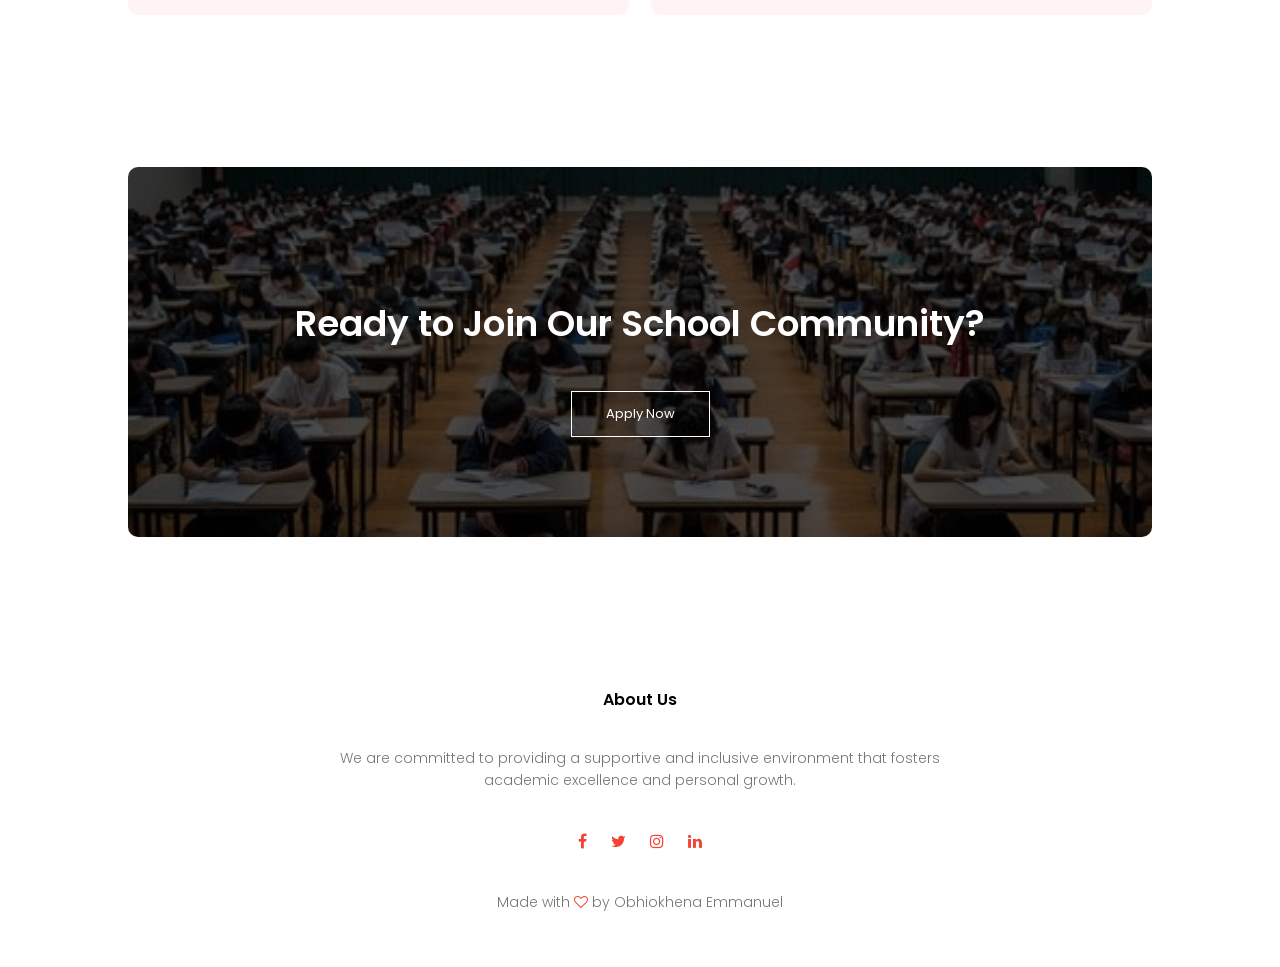
==== commit a97c02c3: "Initial commit" ====
--- a/index.html
+++ b/index.html
@@ -4,45 +4,40 @@
     <meta charset="UTF-8">
     <meta name="viewport" content="width=device-width, initial-scale=1.0">
     <title>University Website Design - Easy Tutorials</title>
-    <link rel= "stylesheet" a href="style.css">
+    <link rel="stylesheet" href="style.css">
     <link rel="preconnect" href="https://fonts.googleapis.com">
-<link rel="preconnect" href="https://fonts.gstatic.com" crossorigin>
-<link href="https://fonts.googleapis.com/css2?family=Poppins:wght@100;200;300;400;600;700&display=swap" rel="stylesheet">
-<link rel="stylesheet" href="https://stackpath.bootstrapcdn.com/font-awesome/4.7.0/css/font-awesome.min.css">
+    <link rel="preconnect" href="https://fonts.gstatic.com" crossorigin>
+    <link href="https://fonts.googleapis.com/css2?family=Poppins:wght@100;200;300;400;600;700&display=swap" rel="stylesheet">
+    <link rel="stylesheet" href="https://stackpath.bootstrapcdn.com/font-awesome/4.7.0/css/font-awesome.min.css">
 </head>
 <body>
     <section class="header">
         <nav>
-            <a href="index.html"><img src="images/logo.png.png"></a>
+            <a href="index.html"><img src="images/logo.png" alt="University Logo"></a>
             <div class="nav-links" id="navLinks">
                 <i class="fa fa-times" onclick="hideMenu()"></i>
-
                 <ul>
-                    <li><a href="">HOME</a></li>
-                    <li><a href="">ABOUT</a></li>
-                    <li><a href="">COURSE</a></li>
-                    <li><a href="">BLOG</a></li>
-                    <li><a href="">CONTACT</a></li>
+                    <li><a href="#">HOME</a></li>
+                    <li><a href="#">ABOUT</a></li>
+                    <li><a href="#">COURSE</a></li>
+                    <li><a href="#">BLOG</a></li>
+                    <li><a href="#">CONTACT</a></li>
                 </ul>
             </div>
             <i class="fa fa-bars" onclick="showMenu()"></i>
         </nav>
 
+        <div class="text-box">
+            <h1>Shaping Minds for a Global Future</h1>
+            <p>Step into a place of growth and discovery, where ideas come alive and every moment encourages you to push beyond your limits.<br>This is where you gain the confidence, skills and experience to shape the future you imagine.</p>
+            <a href="#" class="hero-btn">Explore Our Community</a>
+        </div>
+    </section>
 
-    <div class="text-box">
-        <h1>Shaping Minds for a Global Future</h1>
-        <p>Step into a place of growth and discovery, where ideas come alive and every moment encourages you to push beyond your limits.<br>This is where you gain the confidence, skills and experience to shape the future you imagine.
-        </p>
-        <a href="" class="hero-btn">Explore Our Community</a>
-    </div>
-        
-    </section>
-    <!------ Course ------->
-
+    <!-- Course Section -->
     <section class="course">
         <h1>Our Academic Pathways</h1>
-        <p>We provide a wide range of programmes designed to inspire learners, challenges ideas and prepare you for a rapidly evolving world.</p>
-        
+        <p>We provide a wide range of programmes designed to inspire learners, challenge ideas and prepare you for a rapidly evolving world.</p>
         <div class="row">
             <div class="course-col">
                 <h3>Intermediate</h3>
@@ -57,132 +52,106 @@
                 <p>Advance your expertise with research-driven, career-focused programmes tailored for professional excellence.</p>
             </div>
         </div>
-
     </section>
 
-    <!----- institute ----->
-
+    <!-- Institute Section -->
     <section class="institute">
         <h1>Our Educational Space</h1>
         <p>Our worldwide locations foster innovation, community, and academic excellence.</p>
-
         <div class="row">
             <div class="institute-col">
-               <img src="images/canada.png.jpg">
+               <img src="images/canada.jpg" alt="Canada Campus">
                <div class="layer">
                    <h3>CANADA</h3>
                </div>
             </div>
             <div class="institute-col">
-               <img src="images/austrillia.png.jpg">
+               <img src="images/australia.jpg" alt="Australia Campus">
                <div class="layer">
-                   <h3>AUSTRALLIA</h3>
+                   <h3>AUSTRALIA</h3>
                </div>
             </div>
             <div class="institute-col">
-               <img src="images/poland.png.jpg">
+               <img src="images/poland.jpg" alt="Poland Campus">
                <div class="layer">
                    <h3>POLAND</h3>
                </div>
             </div>
         </div>
-
     </section>
 
-    <!---- Infrastructures -------->
-
+    <!-- Infrastructures Section -->
     <section class="infrastructures">
         <h1>Our Infrastructure</h1>
         <p>We aim to provide a well-equipped, comfortable, and supportive environment that enhances learning.</p>
-        
         <div class="row">
             <div class="infrastructures-col">
-                <img src="images/library.png.jpg">
+                <img src="images/library.jpg" alt="Library">
                 <h3>World Class Library</h3>
-                <p>The library provides a quiet and focused environment where students can study,carry out research and access a wide range of academic resources. It supports independent learning and helps students stay organised with their coursework and assignments.</p>
+                <p>The library provides a quiet and focused environment where students can study and access academic resources.</p>
             </div>
             <div class="infrastructures-col">
-                <img src="images/sport.png.jpg">
+                <img src="images/sport.jpg" alt="Sports Center">
                 <h3>Largest Play Ground</h3>
-                <p>The sports centre offers students a space to stay active, relax and engage in recreational activities. It promotes physical fitness,teamwork and a healthy balance between academic work and personal well-being.</p>
+                <p>The sports centre offers students a space to stay active, relax and engage in recreational activities.</p>
             </div>
             <div class="infrastructures-col">
-                <img src="images/laboratory.png.jpg">
+                <img src="images/laboratory.jpg" alt="Laboratory">
                 <h3>The Laboratory</h3>
-                <p>The laboratory is designed to support practical learning, allowing students to carry out experiments and apply theoretical knowledge in real-world scenarios. It plays a key role in developing technical skills, especially in science and technology-related courses.</p>
+                <p>The laboratory is designed to support practical learning, allowing students to apply theoretical knowledge.</p>
             </div>
         </div>
-
-
-
     </section>
 
-<!------ testimonials ------>
-
-<section class="testimonials">
-    <h1>Student Feedback</h1>
-<p>
-This section highlights feedback from our students, sharing their experiences, achievements, and perspectives on learning within our school community.
-</p>
-
-     <div class="row">
-        <div class="testimonials-col">
-            <img src="images/user2.jpg">
-            <div>
-                <p>The school is incredibly supportive and the curriculum is well-structured. I feel confident about my future career prospects.</p>
-                <h3>Emily Carter</h3>
-                <i class="fa fa-star"></i>
-                <i class="fa fa-star"></i>
-                <i class="fa fa-star"></i>
-                <i class="fa fa-star"></i>
-                <i class="fa fa-star-half-o"></i>
+    <!-- Testimonials Section -->
+    <section class="testimonials">
+        <h1>Student Feedback</h1>
+        <p>This section highlights feedback from our students and their achievements.</p>
+        <div class="row">
+            <div class="testimonials-col">
+                <img src="images/user2.jpg" alt="Emily Carter">
+                <div>
+                    <p>The school is incredibly supportive and the curriculum is well-structured. I feel confident about my career.</p>
+                    <h3>Emily Carter</h3>
+                    <i class="fa fa-star"></i><i class="fa fa-star"></i><i class="fa fa-star"></i><i class="fa fa-star"></i><i class="fa fa-star-half-o"></i>
+                </div>
+            </div>
+            <div class="testimonials-col">
+                <img src="images/user1.jpg" alt="Liam Anderson">
+                <div>
+                    <p>The school helps students build confidence and discipline through its structured approach to learning.</p>
+                    <h3>Liam Anderson</h3>
+                    <i class="fa fa-star"></i><i class="fa fa-star"></i><i class="fa fa-star"></i><i class="fa fa-star"></i><i class="fa fa-star-half-o"></i>
+                </div>
             </div>
         </div>
-        <div class="testimonials-col">
-            <img src="images/user1.jpg">
-            <div>
-                <p>The school helps students build confidence and discipline through its structured approach to learning. The positive atmosphere motivates students to stay focused and achieve success.</p>
-                <h3>Liam Anderson</h3>
-                <i class="fa fa-star"></i>
-                <i class="fa fa-star"></i>
-                <i class="fa fa-star"></i>
-                <i class="fa fa-star"></i>
-                <i class="fa fa-star-half-o"></i>
-            </div>
+    </section>
+
+    <!-- Call To Action -->
+    <section class="cta">
+        <h1>Ready to Join Our School Community?</h1>
+        <a href="#" class="hero-btn">Apply Now</a>
+    </section>
+
+    <!-- Footer -->
+
+    <section class="footer">
+        <h4>About Us</h4>
+        <p>We are committed to providing a supportive and inclusive environment that fosters<br> academic excellence and personal growth.</p>
+        <div class="icons">
+            <i class="fa fa-facebook"></i>
+            <i class="fa fa-twitter"></i>
+            <i class="fa fa-instagram"></i>
+            <i class="fa fa-linkedin"></i>
         </div>
-     </div>
-
-
-
-</section>
-
-<!--- Call To Action ---->
-
-<section class="cta">
-    <h1>Ready to Join Our School Community?</h1>
-    <a href="" class="hero-btn">Apply Now</a>
-</section>
+        <p>Made with <i class="fa fa-heart-o"></i> by Obhiokhena Emmanuel</p>
+    </section>
+        
 
 
 
 
-
-
-
-
-
-
-
-
-
-
-
-
-
-
-    <!-------JavaScript for Toggle Menu------->
     <script>
-
         var navLinks = document.getElementById("navLinks");
         function showMenu(){
             navLinks.style.right = "0";
@@ -190,11 +159,6 @@
         function hideMenu(){
             navLinks.style.right = "-200px";
         }
-
-
     </script>
-
-
-
 </body>
-</html> +</html>
--- a/style.css
+++ b/style.css
@@ -1,41 +1,48 @@
-body{
+body {
     margin: 0;
     padding: 0;
     font-family: "Poppins", sans-serif;
 }
-.header{
+
+.header {
     min-height: 100vh;
     width: 100%;
-    background-image: linear-gradient(rgba(4,9,30,0.7),rgba(4,9,30,0.7)),url('images/banner.png.jpg');
+    background-image: linear-gradient(rgba(4,9,30,0.7),rgba(4,9,30,0.7)), url('images/banner.jpg');
     background-position: center;
     background-size: cover;
     position: relative;
 }
-nav{
+
+nav {
     display: flex;
     padding: 2% 6%;
     justify-content: space-between;
     align-items: center;
 }
-nav img{
+
+nav img {
     width: 150px;
 }
-.nav-links{
+
+.nav-links {
     flex: 1;
     text-align: right;
 }
-.nav-links ul li{
+
+.nav-links ul li {
     list-style: none;
     display: inline-block;
     padding: 8px 12px;
     position: relative;
 }
-.nav-links ul li a{
+
+.nav-links ul li a {
     color: #fff;
     text-decoration: none;
     font-size: 13px;
 }
-.nav-links ul li::after{
+
+.nav-links ul li::after {
     content: '';
     width: 0%;
     height: 2px;
@@ -44,10 +51,12 @@
     margin: auto;
     transition: 0.5s;
 }
-.nav-links ul li:hover::after{
-    width: 100%
-}
-.text-box{
+
+.nav-links ul li:hover::after {
+    width: 100%; /* Fixed missing semicolon */
+}
+
+.text-box {
     width: 90%;
     color: #fff;
     position: absolute;
@@ -56,15 +65,18 @@
     transform: translate(-50%,-50%);
     text-align: center;
 }
-.text-box h1{
+
+.text-box h1 {
     font-size: 62px;
 }
-.text-box p{
+
+.text-box p {
     margin: 10px 0 40px;
     font-size: 14px;
     color: #fff;
 }
-.hero-btn{
+
+.hero-btn {
     display: inline-block;
     text-decoration: none;
     color: #fff;
@@ -75,24 +87,25 @@
     position: relative;
     cursor: pointer;
 }
-.hero-btn:hover{
+
+.hero-btn:hover {
     border: 1px solid #f44336;
     background: #f44336;
     transition: 1s;
 }
 
-nav .fa{
+nav .fa {
     display: none;
 }
 
-@media(max-width: 700px){
-     .text-box h1{
-         font-size: 20px;
-     }
-     .nav-links ul li{
+@media(max-width: 700px) {
+    .text-box h1 {
+        font-size: 20px;
+    }
+    .nav-links ul li {
         display: block;
-     }
-     .nav-links{
+    }
+    .nav-links {
         position: absolute;
         background: #f44336;
         height: 100vh;
@@ -102,33 +115,33 @@
         text-align: left;
         z-index: 2;
         transition: 1s;
-     }
-     nav .fa{
+    }
+    nav .fa {
         display: block;
         color: #fff;
         margin: 10px;
         font-size: 22px;
         cursor: pointer;
-     } 
-     .nav-links ul{
+    } 
+    .nav-links ul {
         padding: 30px;
-     }    
-}
-
-/*------ course ------*/
-
-.course{
+    }    
+}
+
+/*------ Course ------*/
+.course {
     width: 80%;
     margin: auto;
     text-align: center;
     padding-top: 100px;
 }
-h1{
+
+h1 {
     font-size: 36px;
     font-weight: 600;
 }
 
-p{
+p {
     color: #777;
     font-size: 14px;
     font-weight: 300;
@@ -136,12 +149,13 @@
     padding: 10px;
 }
 
-.row{
+.row {
     margin-top: 5%;
     display: flex;
     justify-content: space-between;
 }
-.course-col{
+
+.course-col {
     flex-basis: 31%;
     background: #fff3f3;
     border-radius: 10px;
@@ -150,41 +164,45 @@
     box-sizing: border-box;
     transition: 0.5s;
 }
-h3{
+
+h3 {
     text-align: center;
     font-weight: 600;
     margin: 10px 0;
-
-}
-.course-col:hover{
+}
+
+.course-col:hover {
     box-shadow: 0 0 20px 0px rgba(0,0,0,0.2);
 }
-@media(max-width: 700px){
-    .row{
+
+@media(max-width: 700px) {
+    .row {
         flex-direction: column;
     }
 }
 
-/*------- institute ----*/
-
-.institute{
+/*------- Institute ----*/
+.institute {
     width: 80%;
     margin: auto;
     text-align: center;
     padding-top: 50px;
 }
-.institute-col{
+
+.institute-col {
     flex-basis: 32%;
     border-radius: 10px;
     margin-bottom: 30px;
     position: relative;
     overflow: hidden;
 }
-.institute-col img{
+
+.institute-col img {
     width: 100%;
     display: block;
 }
-.layer{
+
+.layer {
     background: transparent;
     height: 100%;
     width: 100%;
@@ -193,10 +211,12 @@
     left: 0;
     transition: 0.5s;
 }
-.layer:hover{
+
+.layer:hover {
     background: rgba(188, 43, 43, 0.763);
 }
-.layer h3{
+
+.layer h3 {
     width: 100%;
     font-weight: 500;
     color: #fff;
@@ -208,106 +228,130 @@
     opacity: 0;
     transition: 0.5s;
 }
-.layer:hover h3{
+
+.layer:hover h3 {
     bottom: 5%;
     opacity: 1;
 }
 
-/*----- infrastructures -------*/
-
-.infrastructures{
+/*----- Infrastructures -------*/
+.infrastructures {
     width: 80%;
     margin: auto;
     text-align: center;
     padding-top: 100px;
 }
-.infrastructures-col{
+
+.infrastructures-col {
     flex-basis: 31%;
     border-radius: 10px;
     margin-bottom: 5%;
     text-align: left;
 }
-.infrastructures-col img{
-    width: 100%;
-    border-radius: 10px;
-}
-
-.infrastructures-col p{
+
+.infrastructures-col img {
+    width: 100%;
+    border-radius: 10px;
+}
+
+.infrastructures-col p {
     padding: 0;
 }
-.infrastructures-col h3{
+
+.infrastructures-col h3 {
     margin-top: 16px;
     margin-bottom: 15px;
     text-align: left;
 }
-/*----- testimonials ----*/
-
-.testimonials{
+
+/*----- Testimonials ----*/
+.testimonials {
     width: 80%;
     margin: auto;
     padding-top: 100px;
     text-align: center;
 }
-.testimonials-col{
-    flex-basis:44%;
+
+.testimonials-col {
+    flex-basis: 44%;
     border-radius: 10px;
     margin-bottom: 5%;
     text-align: left;
-    background:#fff3f3;
+    background: #fff3f3;
     padding: 25px;
     cursor: pointer;
     display: flex;
 }
-.testimonials-col img{
+
+.testimonials-col img {
     height: 40px;
     margin-left: 5px;
     margin-right: 30px;
     border-radius: 50%;
 }
-.testimonials-col p{
+
+.testimonials-col p {
     padding: 0;
 }
-.testimonials-col h3{
+
+.testimonials-col h3 {
     margin-top: 15px;
     text-align: left;
-} 
-.testimonials-col .fa{
-    color: #0f1353;
-}   
-@media(max-width: 700px){
-    .testimonial-col img{
-    margin-left: 0px;
-    margin-right: 15px;
-    }
-}
-
-/*------ call to action ------*/
-.cta{
+}
+
+.testimonials-col .fa {
+    color: #f44336;
+}
+
+@media(max-width: 700px) {
+    .testimonials-col img {
+        margin-left: 0px;
+        margin-right: 15px;
+    }
+}
+
+/*------ Call to Action ------*/
+.cta {
     margin: 100px auto;
     width: 80%;
-    background-image: linear-gradient(rgba(0,0,0,0.7));
-}
-
-    
-    
-
-
-
-
-
-
-
-
-
-
-
-
-
-
-
-
-
-
-
-
-
+    background-image: linear-gradient(rgba(0,0,0,0.7), rgba(0,0,0,0.7)), url('images/banner2.jpg');
+    background-position: center;
+    background-size: cover;
+    border-radius: 10px;
+    text-align: center;
+    padding: 100px 0;
+}
+
+.cta h1 {
+    color: #fff;
+    margin-bottom: 40px;
+    padding: 0;
+}
+
+@media(max-width:700px){
+    .cta h1{
+        font-size: 24px;
+    }
+}
+/*------ Footer -------*/
+
+.footer{
+    width: 100%;
+    text-align: center;
+    padding: 30px 0;
+}
+
+.footer h4{
+    margin-bottom: 25px;
+    margin-top: 20px;
+    font-weight: 600;
+}
+.icons .fa{
+    color: #f44336;
+    margin: 0 10px;
+    cursor: pointer;
+    padding: 18px 0;
+}
+.fa-heart-o{
+    color: #f44336;
+}
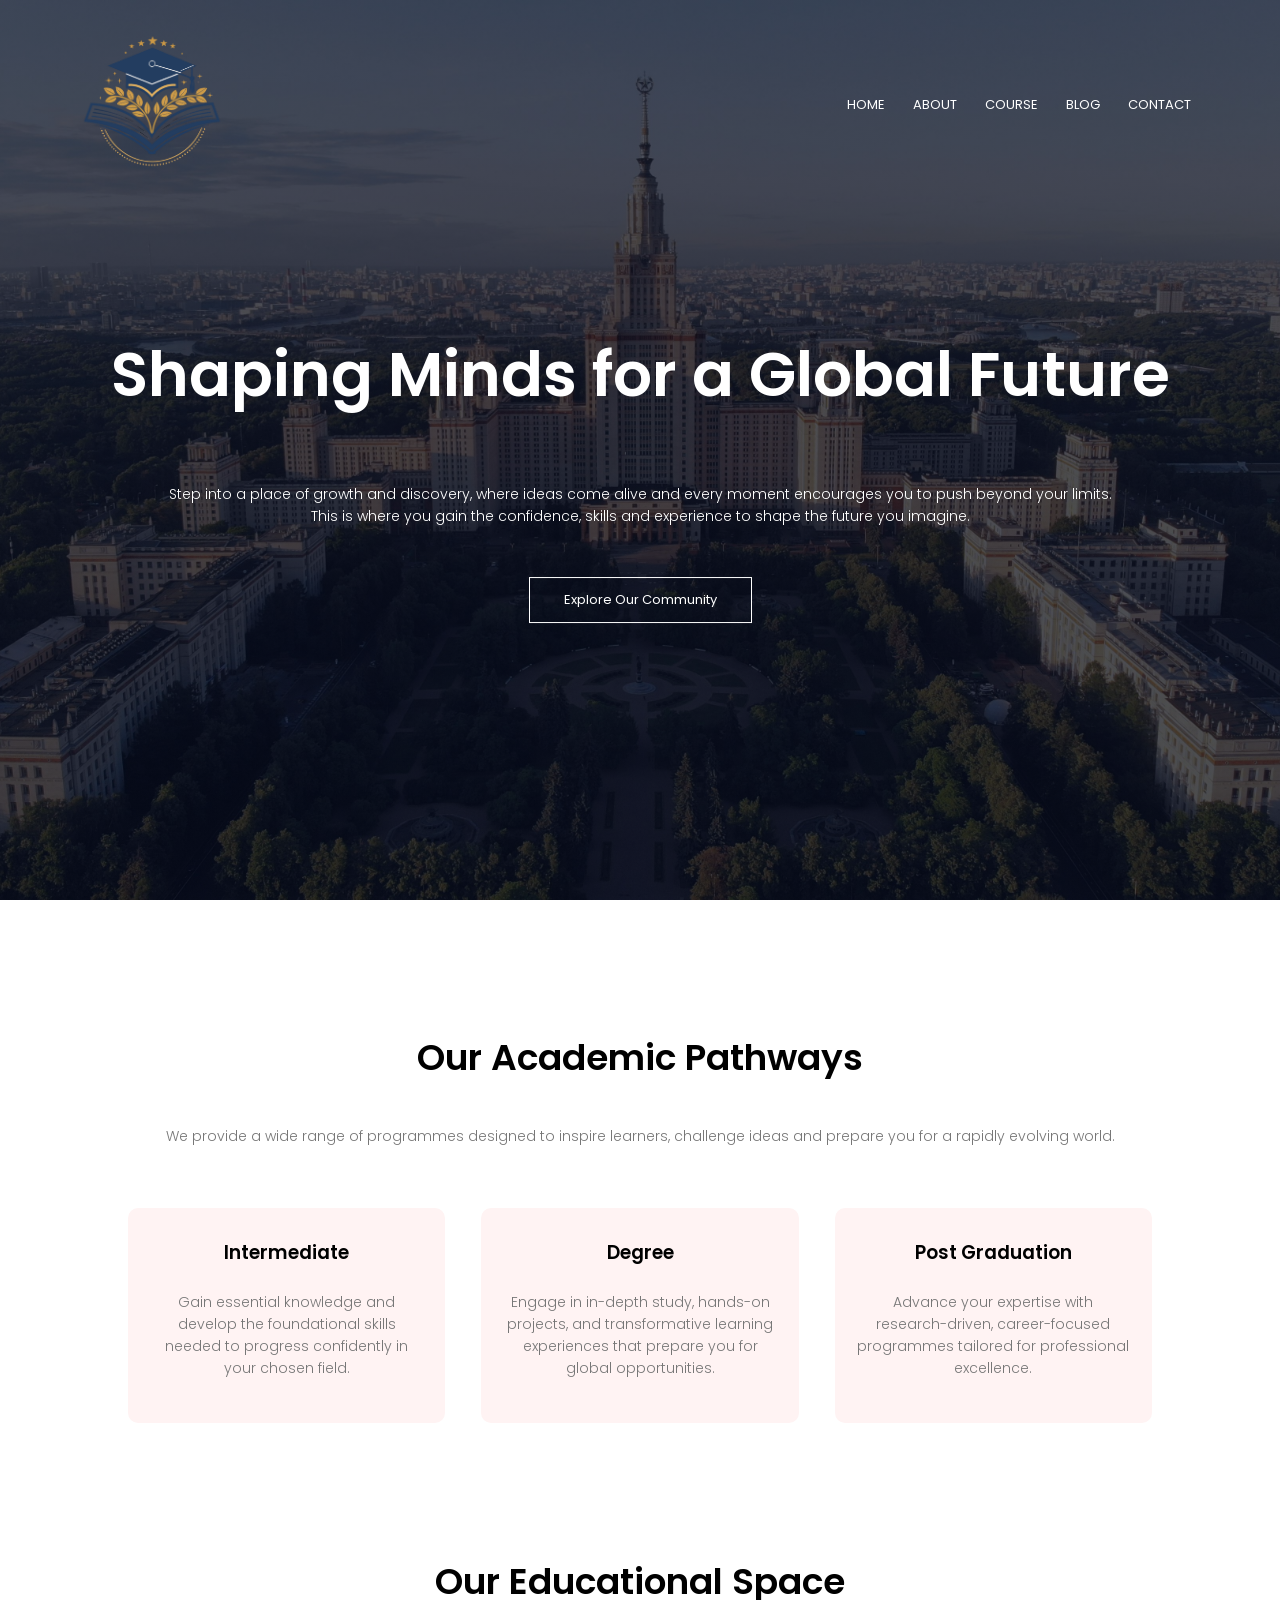
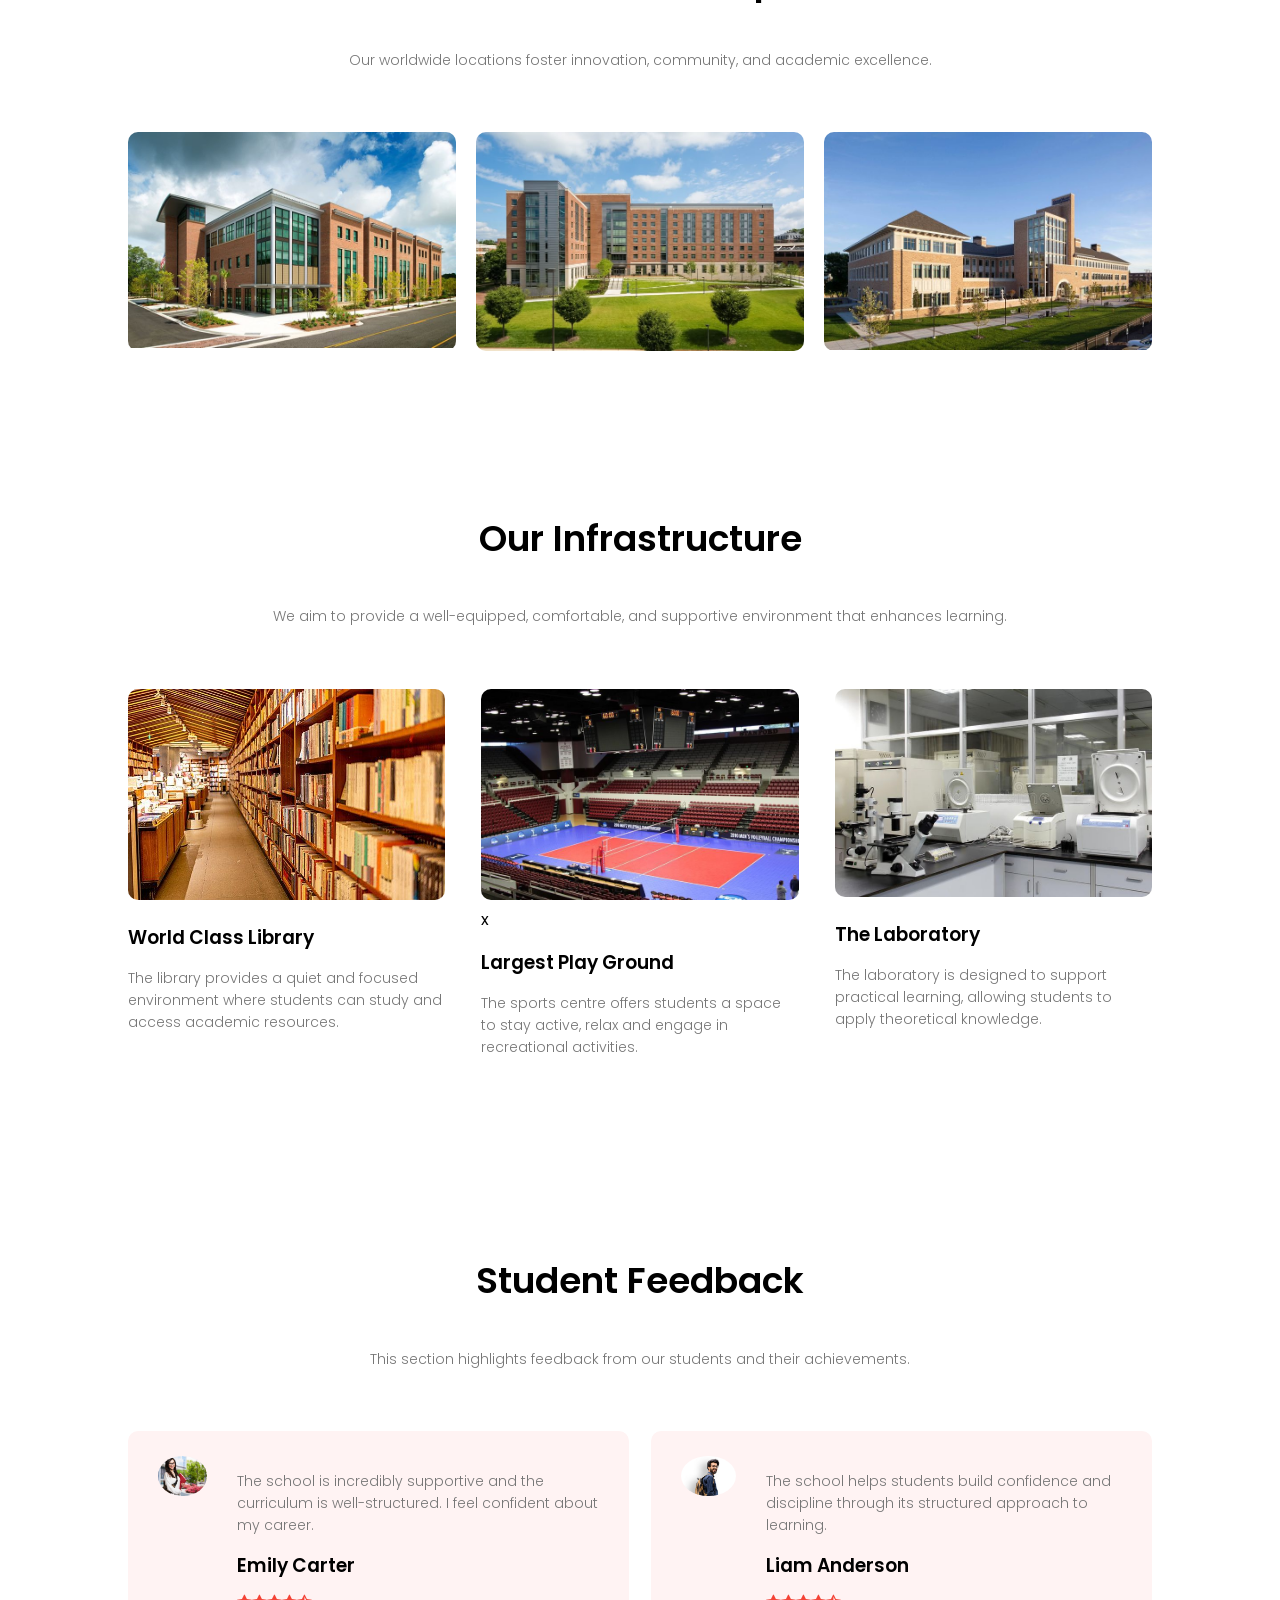
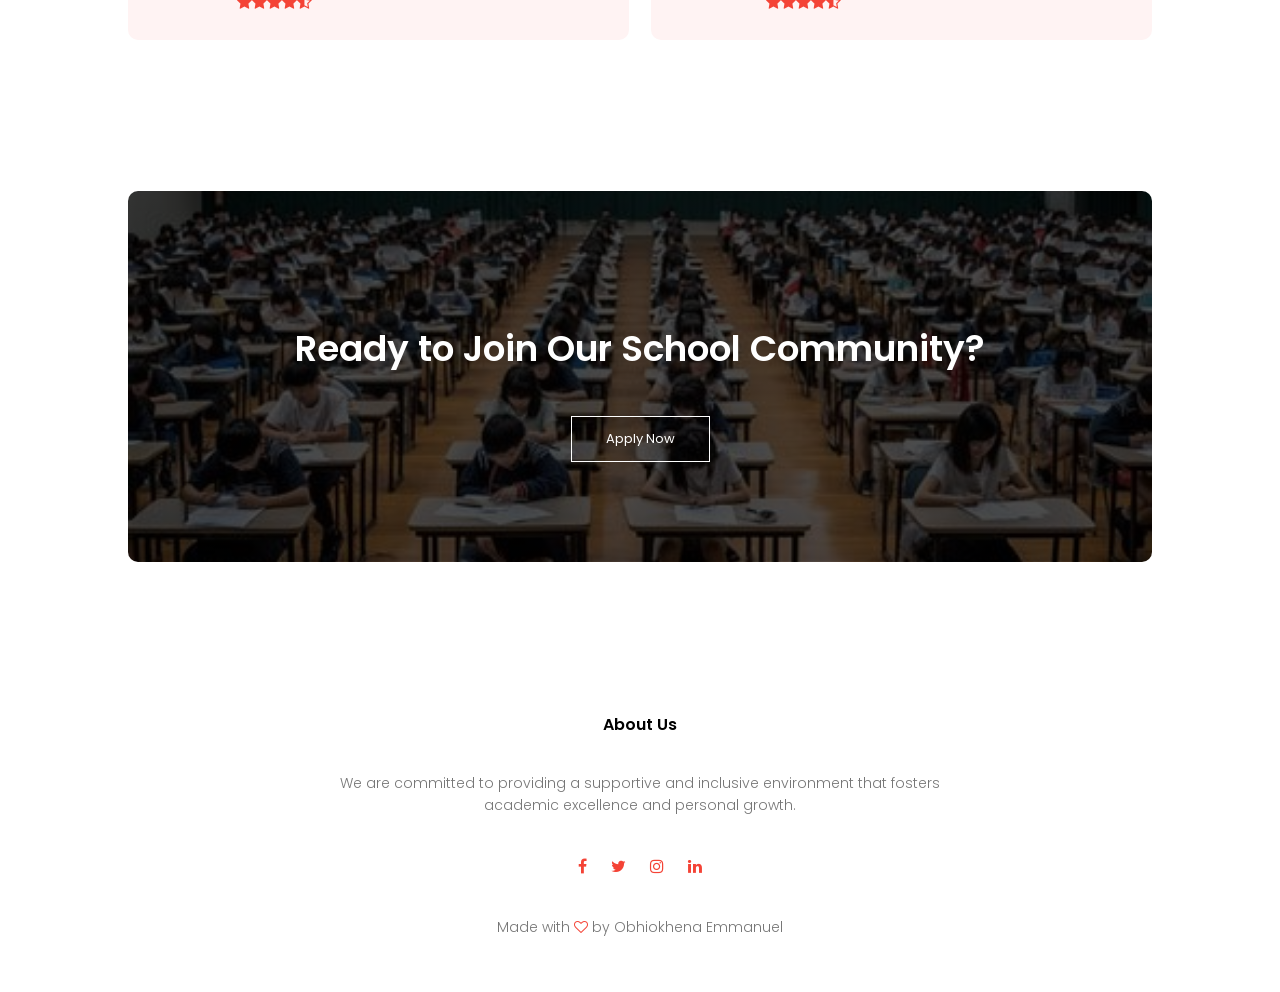
==== commit e7115dc4: "Fix image filename" ====
--- a/index.html
+++ b/index.html
@@ -91,12 +91,12 @@
                 <p>The library provides a quiet and focused environment where students can study and access academic resources.</p>
             </div>
             <div class="infrastructures-col">
-                <img src="images/sport.jpg" alt="Sports Center">
+                <img src="images/sport.jpg" alt="Sports Center">x   
                 <h3>Largest Play Ground</h3>
                 <p>The sports centre offers students a space to stay active, relax and engage in recreational activities.</p>
             </div>
             <div class="infrastructures-col">
-                <img src="images/laboratory.jpg" alt="Laboratory">
+                <img src="images/Laboratory.jpg" alt="Laboratory">
                 <h3>The Laboratory</h3>
                 <p>The laboratory is designed to support practical learning, allowing students to apply theoretical knowledge.</p>
             </div>
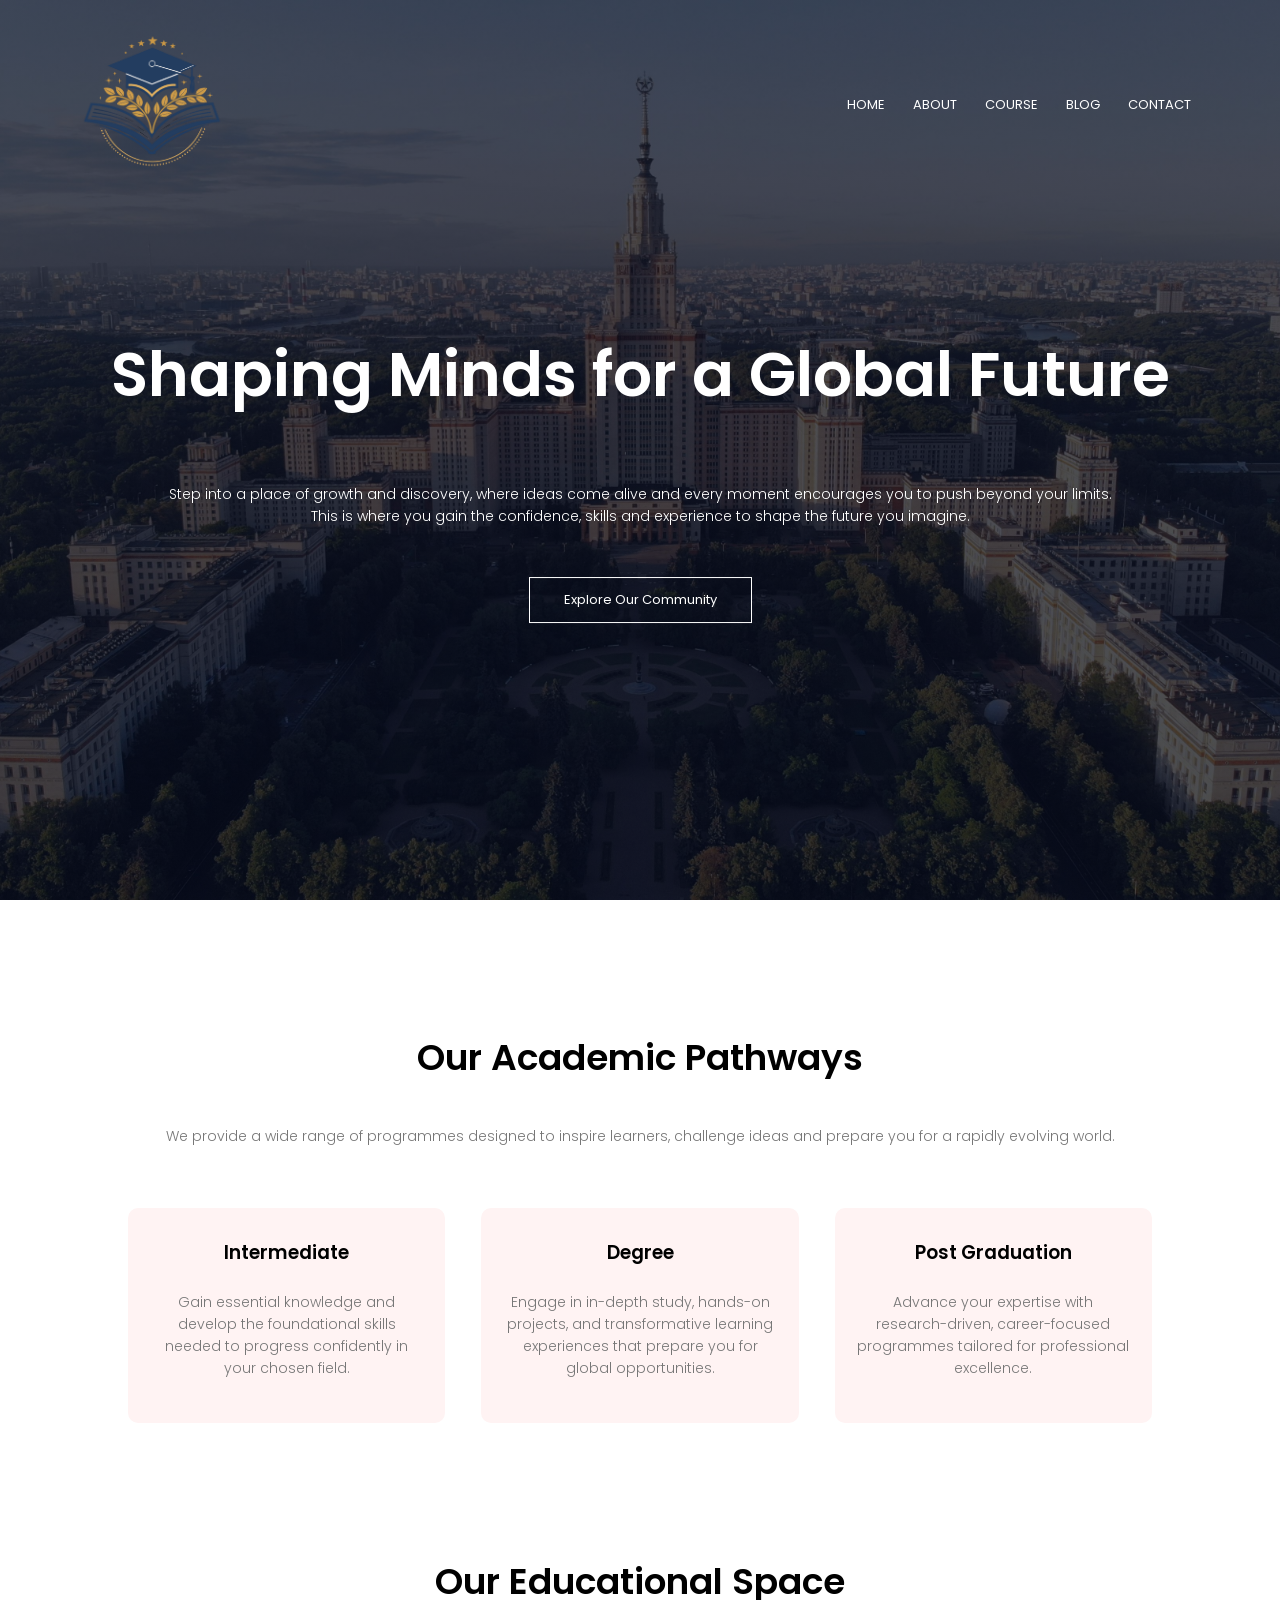
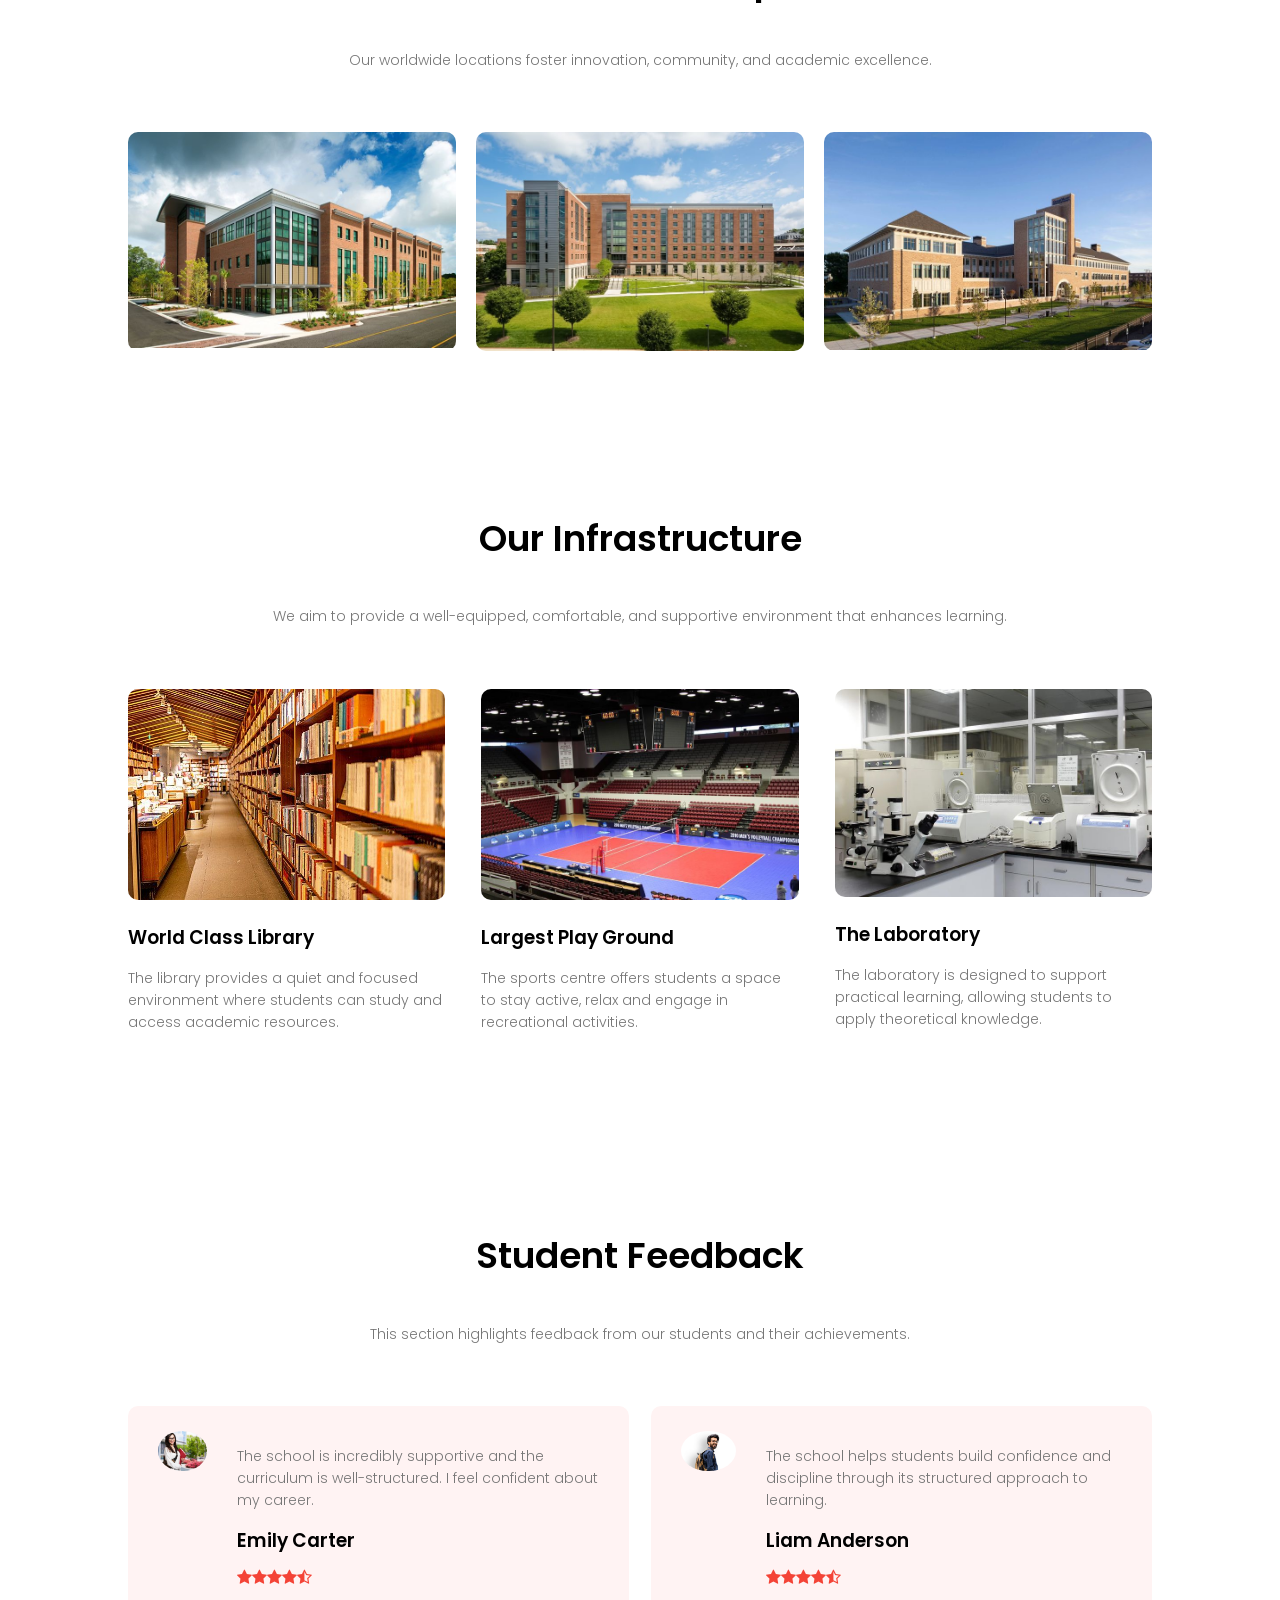
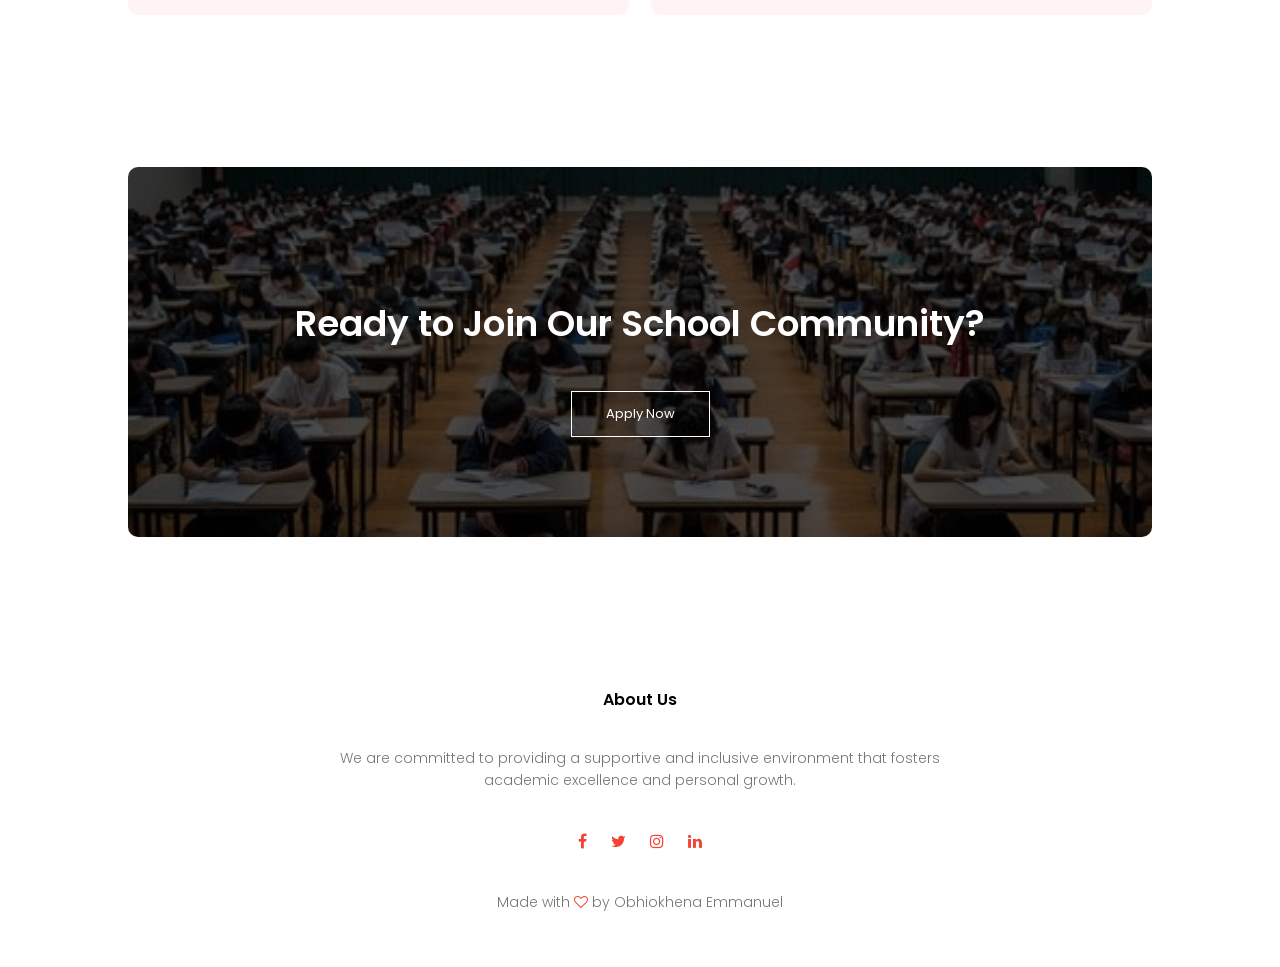
==== commit 8233f23e: "Remove stray x from infrastructure section" ====
--- a/index.html
+++ b/index.html
@@ -24,7 +24,7 @@
                     <li><a href="#">CONTACT</a></li>
                 </ul>
             </div>
-            <i class="fa fa-bars" onclick="showMenu()"></i>
+            <i class="fa fa-bars" ongrep -R "x" srcclick="showMenu()"></i>
         </nav>
 
         <div class="text-box">
@@ -91,7 +91,7 @@
                 <p>The library provides a quiet and focused environment where students can study and access academic resources.</p>
             </div>
             <div class="infrastructures-col">
-                <img src="images/sport.jpg" alt="Sports Center">x   
+                <img src="images/sport.jpg" alt="Sports Center"> 
                 <h3>Largest Play Ground</h3>
                 <p>The sports centre offers students a space to stay active, relax and engage in recreational activities.</p>
             </div>
